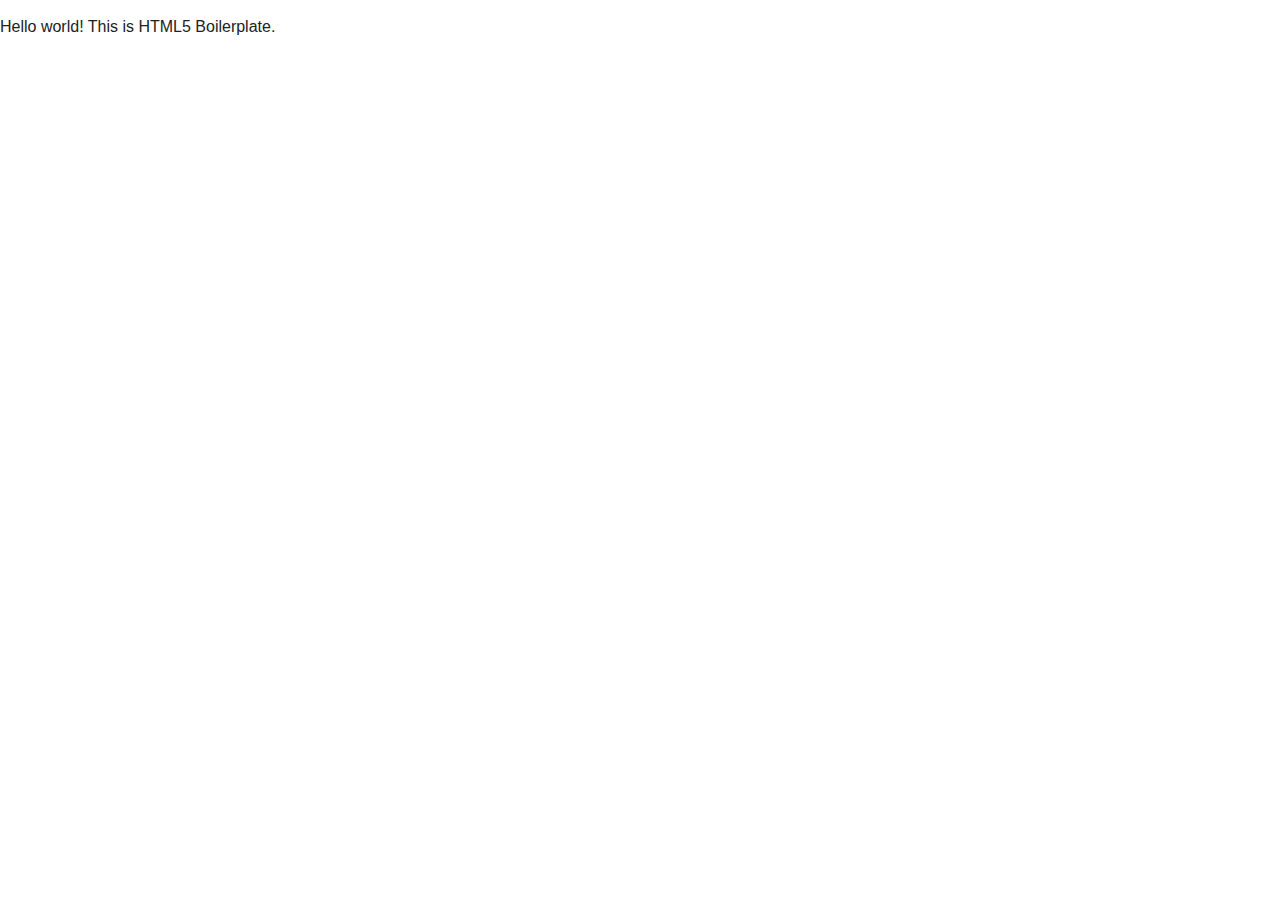
==== index.html @ 56d6ee96 "Adding Files" ====
<!DOCTYPE html>
<html class="no-js">
    <head>
        <meta charset="utf-8">
        <meta http-equiv="X-UA-Compatible" content="IE=edge">
        <title></title>
        <meta name="description" content="">
        <meta name="viewport" content="width=device-width, initial-scale=1">

        <!-- Place favicon.ico and apple-touch-icon(s) in the root directory -->

        <link rel="stylesheet" href="css/normalize.css">
        <link rel="stylesheet" href="css/main.css">
        <script src="js/vendor/modernizr-2.7.1.min.js"></script>
    </head>
    <body>
        <!--[if lt IE 8]>
            <p class="browsehappy">You are using an <strong>outdated</strong> browser. Please <a href="http://browsehappy.com/">upgrade your browser</a> to improve your experience.</p>
        <![endif]-->

        <!-- Add your site or application content here -->
        <p>Hello world! This is HTML5 Boilerplate.</p>

        <script src="//ajax.googleapis.com/ajax/libs/jquery/1.11.0/jquery.min.js"></script>
        <script>window.jQuery || document.write('<script src="js/vendor/jquery-1.11.0.min.js"><\/script>')</script>
        <script src="js/plugins.js"></script>
        <script src="js/main.js"></script>

        <!-- Google Analytics: change UA-XXXXX-X to be your site's ID. -->
        <script>
            (function(b,o,i,l,e,r){b.GoogleAnalyticsObject=l;b[l]||(b[l]=
            function(){(b[l].q=b[l].q||[]).push(arguments)});b[l].l=+new Date;
            e=o.createElement(i);r=o.getElementsByTagName(i)[0];
            e.src='//www.google-analytics.com/analytics.js';
            r.parentNode.insertBefore(e,r)}(window,document,'script','ga'));
            ga('create','UA-XXXXX-X');ga('send','pageview');
        </script>
    </body>
</html>
---- css/main.css ----
/*! HTML5 Boilerplate v4.3.0 | MIT License | http://h5bp.com/ */

/*
 * What follows is the result of much research on cross-browser styling.
 * Credit left inline and big thanks to Nicolas Gallagher, Jonathan Neal,
 * Kroc Camen, and the H5BP dev community and team.
 */

/* ==========================================================================
   Base styles: opinionated defaults
   ========================================================================== */

html {
    color: #222;
    font-size: 1em;
    line-height: 1.4;
}

/*
 * Remove text-shadow in selection highlight: h5bp.com/i
 * These selection rule sets have to be separate.
 * Customize the background color to match your design.
 */

::-moz-selection {
    background: #b3d4fc;
    text-shadow: none;
}

::selection {
    background: #b3d4fc;
    text-shadow: none;
}

/*
 * A better looking default horizontal rule
 */

hr {
    display: block;
    height: 1px;
    border: 0;
    border-top: 1px solid #ccc;
    margin: 1em 0;
    padding: 0;
}

/*
 * Remove the gap between images, videos, audio and canvas and the bottom of
 * their containers: h5bp.com/i/440
 */

audio,
canvas,
img,
svg,
video {
    vertical-align: middle;
}

/*
 * Remove default fieldset styles.
 */

fieldset {
    border: 0;
    margin: 0;
    padding: 0;
}

/*
 * Allow only vertical resizing of textareas.
 */

textarea {
    resize: vertical;
}

/* ==========================================================================
   Browse Happy prompt
   ========================================================================== */

.browsehappy {
    margin: 0.2em 0;
    background: #ccc;
    color: #000;
    padding: 0.2em 0;
}

/* ==========================================================================
   Author's custom styles
   ========================================================================== */

















/* ==========================================================================
   Helper classes
   ========================================================================== */

/*
 * Hide from both screenreaders and browsers: h5bp.com/u
 */

.hidden {
    display: none !important;
    visibility: hidden;
}

/*
 * Hide only visually, but have it available for screenreaders: h5bp.com/v
 */

.visuallyhidden {
    border: 0;
    clip: rect(0 0 0 0);
    height: 1px;
    margin: -1px;
    overflow: hidden;
    padding: 0;
    position: absolute;
    width: 1px;
}

/*
 * Extends the .visuallyhidden class to allow the element to be focusable
 * when navigated to via the keyboard: h5bp.com/p
 */

.visuallyhidden.focusable:active,
.visuallyhidden.focusable:focus {
    clip: auto;
    height: auto;
    margin: 0;
    overflow: visible;
    position: static;
    width: auto;
}

/*
 * Hide visually and from screenreaders, but maintain layout
 */

.invisible {
    visibility: hidden;
}

/*
 * Clearfix: contain floats
 *
 * For modern browsers
 * 1. The space content is one way to avoid an Opera bug when the
 *    `contenteditable` attribute is included anywhere else in the document.
 *    Otherwise it causes space to appear at the top and bottom of elements
 *    that receive the `clearfix` class.
 * 2. The use of `table` rather than `block` is only necessary if using
 *    `:before` to contain the top-margins of child elements.
 */

.clearfix:before,
.clearfix:after {
    content: " "; /* 1 */
    display: table; /* 2 */
}

.clearfix:after {
    clear: both;
}

/* ==========================================================================
   EXAMPLE Media Queries for Responsive Design.
   These examples override the primary ('mobile first') styles.
   Modify as content requires.
   ========================================================================== */

@media only screen and (min-width: 35em) {
    /* Style adjustments for viewports that meet the condition */
}

@media print,
       (-o-min-device-pixel-ratio: 5/4),
       (-webkit-min-device-pixel-ratio: 1.25),
       (min-resolution: 120dpi) {
    /* Style adjustments for high resolution devices */
}

/* ==========================================================================
   Print styles.
   Inlined to avoid required HTTP connection: h5bp.com/r
   ========================================================================== */

@media print {
    * {
        background: transparent !important;
        color: #000 !important; /* Black prints faster: h5bp.com/s */
        box-shadow: none !important;
        text-shadow: none !important;
    }

    a,
    a:visited {
        text-decoration: underline;
    }

    a[href]:after {
        content: " (" attr(href) ")";
    }

    abbr[title]:after {
        content: " (" attr(title) ")";
    }

    /*
     * Don't show links for images, or javascript/internal links
     */

    a[href^="javascript:"]:after,
    a[href^="#"]:after {
        content: "";
    }

    pre,
    blockquote {
        border: 1px solid #999;
        page-break-inside: avoid;
    }

    thead {
        display: table-header-group; /* h5bp.com/t */
    }

    tr,
    img {
        page-break-inside: avoid;
    }

    img {
        max-width: 100% !important;
    }

    p,
    h2,
    h3 {
        orphans: 3;
        widows: 3;
    }

    h2,
    h3 {
        page-break-after: avoid;
    }
}
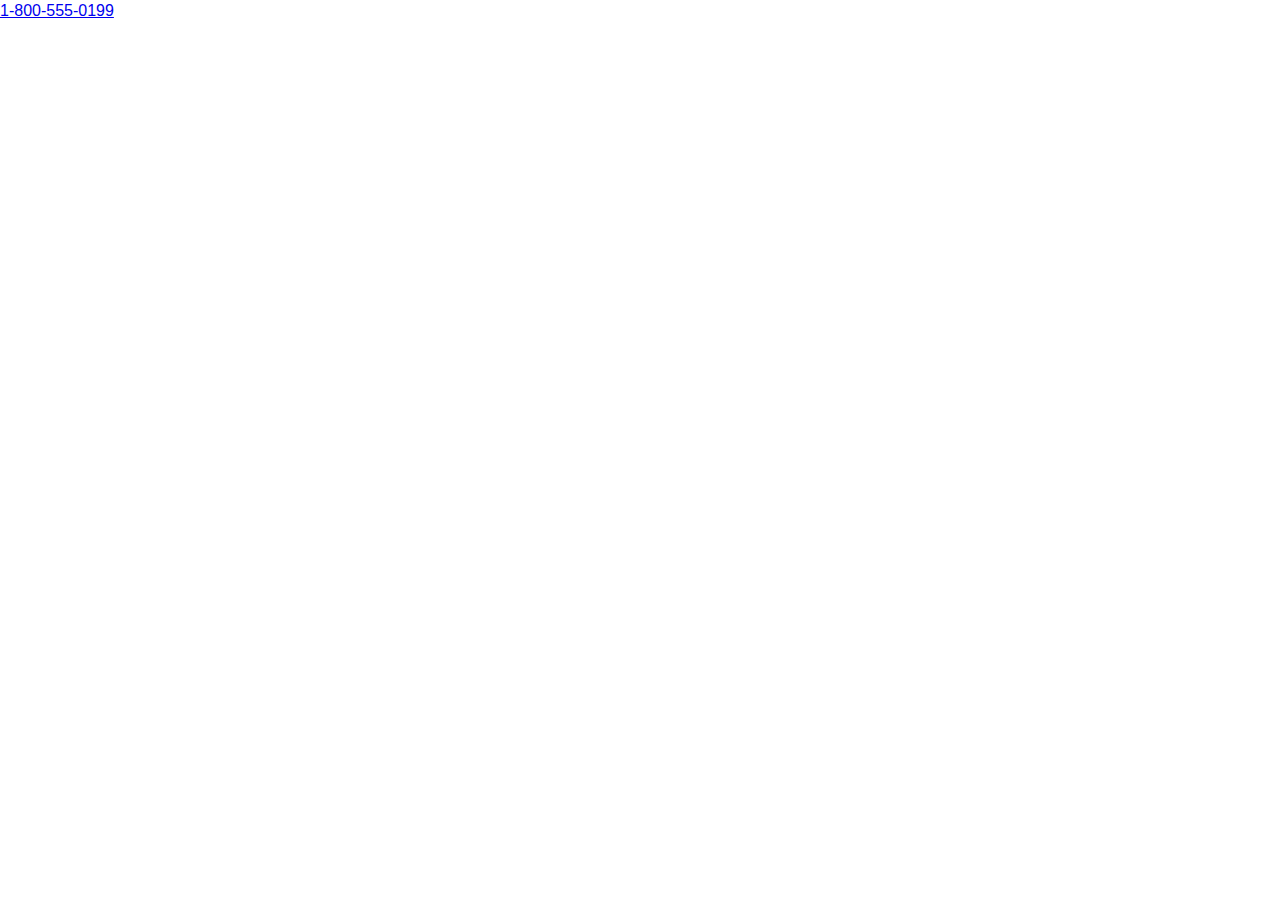
==== commit 74cbbb01: "Added footer tel number" ====
--- a/index.html
+++ b/index.html
@@ -6,7 +6,7 @@
         <title></title>
         <meta name="description" content="">
         <meta name="viewport" content="width=device-width, initial-scale=1">
-
+	
         <!-- Place favicon.ico and apple-touch-icon(s) in the root directory -->
 
         <link rel="stylesheet" href="css/normalize.css">
@@ -19,7 +19,8 @@
         <![endif]-->
 
         <!-- Add your site or application content here -->
-        <p>Hello world! This is HTML5 Boilerplate.</p>
+	
+
 
         <script src="//ajax.googleapis.com/ajax/libs/jquery/1.11.0/jquery.min.js"></script>
         <script>window.jQuery || document.write('<script src="js/vendor/jquery-1.11.0.min.js"><\/script>')</script>
@@ -36,4 +37,7 @@
             ga('create','UA-XXXXX-X');ga('send','pageview');
         </script>
     </body>
+    <footer>
+	<a href="tel:+18005550199">1-800-555-0199</a>
+    </footer>
 </html>
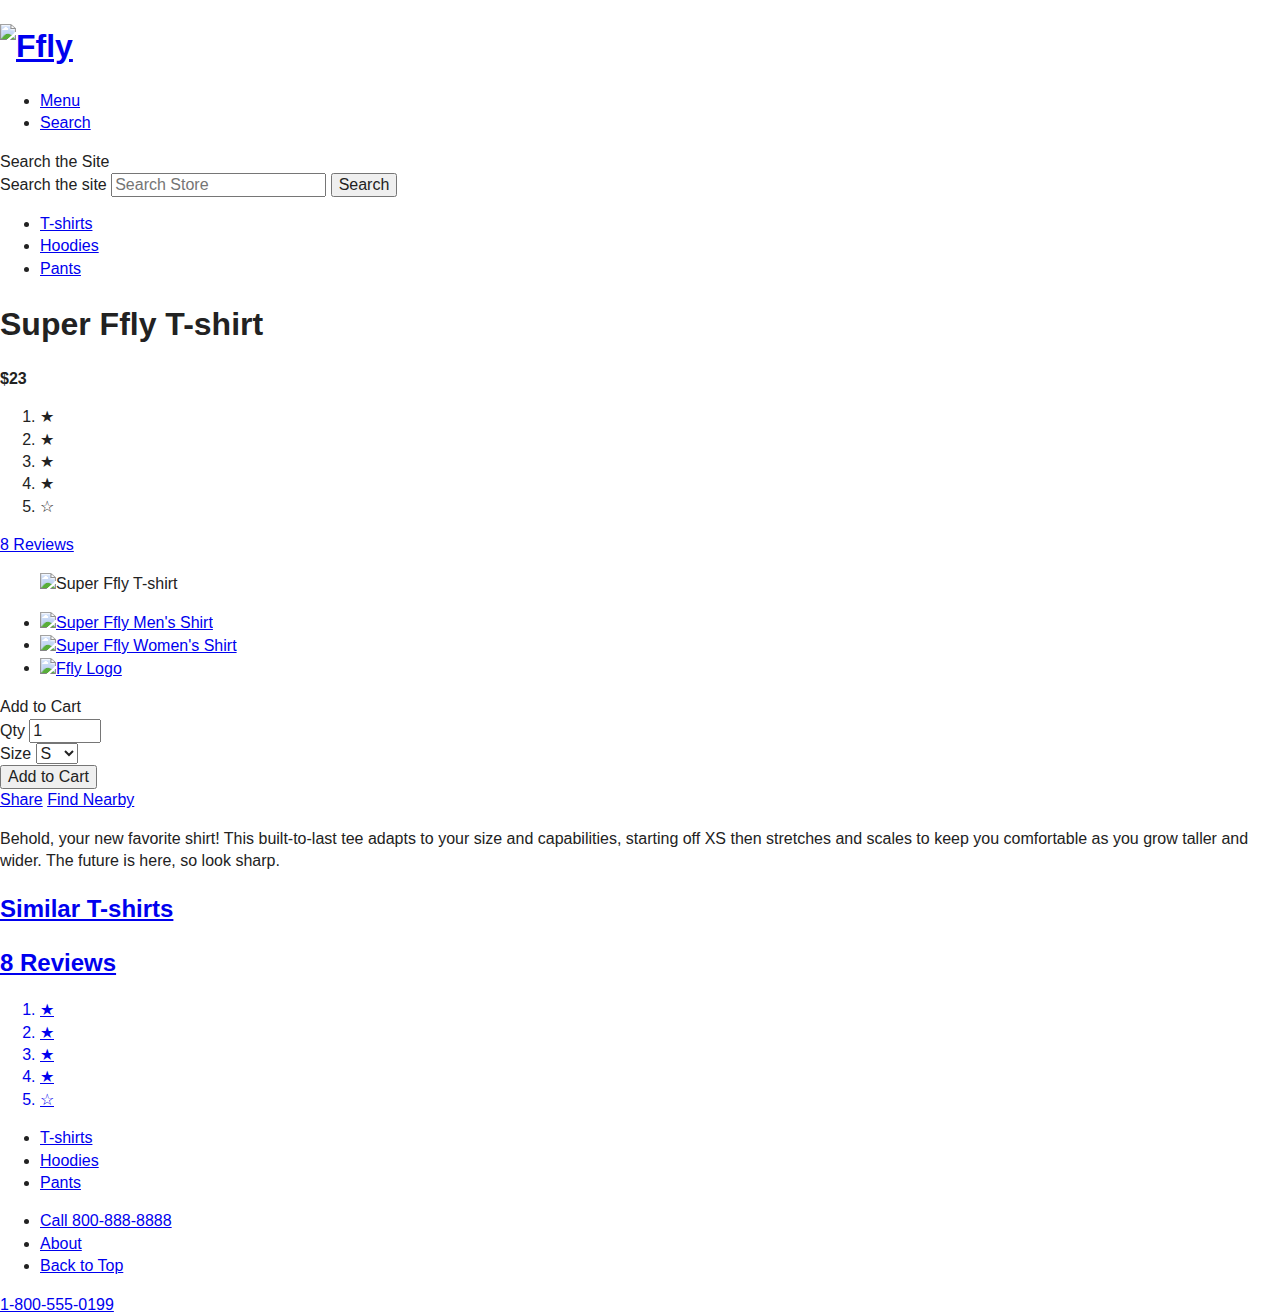
==== commit dbba4d32: "Added the html of the site" ====
--- a/index.html
+++ b/index.html
@@ -15,12 +15,145 @@
     </head>
     <body>
         <!--[if lt IE 8]>
-            <p class="browsehappy">You are using an <strong>outdated</strong> browser. Please <a href="http://browsehappy.com/">upgrade your browser</a> to improve your experience.</p>
+            <p clxass="browsehappy">You are using an <strong>outdated</strong> browser. Please <a href="http://browsehappy.com/">upgrade your browser</a> to improve your experience.</p>
         <![endif]-->
 
-        <!-- Add your site or application content here -->
+	<header role="banner">
+    	<div>
+            <h1 class="logo"><a href="#"><img src="images/logo_new.png" alt="Ffly" /></a></h1>
+            <ul  id="nav-anchors" class="nav-anchors">
+            	<li><a href="#nav" id="menu-anchor">Menu</a></li>
+            	<li><a href="#search" id="search-anchor">Search</a></li>
+            </ul>
+            <form id="search" action="#" method="post" class="search reveal">
+                <fieldset>
+                    <legend>Search the Site</legend>
+                    <label for="search-site">Search the site</label>
+                    <input type="search" id="search-site" placeholder="Search Store" />
+                    <input type="submit" value="Search" />
+                </fieldset>
+            </form>
+            <nav id="nav" class="nav reveal">
+                <ul role="navigation">
+                    <li><a href="#">T-shirts</a></li>
+                    <li><a href="#">Hoodies</a></li>
+                    <li><a href="#">Pants</a></li>
+                </ul>
+            </nav>
+        </div>
+	</header><!--end .header-->
+	<div class="content product-info" role="main">
+		<section class="product-main">
+        	<header>
+				<h1 class="product-name">Super Ffly T-shirt</h1>
+                <div class="product-overview">
+                	<strong class="price">$23</strong>
+                	<ol class="star">
+                    	<li class="on">&#9733;</li>
+                        <li class="on">&#9733;</li>
+                        <li class="on">&#9733;</li>
+                        <li class="on">&#9733;</li>
+                        <li>&#9734;</li>
+                    </ol>
+                    <a href="#reviews" class="review-count">8 Reviews</a>
+                </div>
+                
+			</header>
+			<div id="product-img" class="product-img">
+                <figure class="img-container" id="img-container">
+					<img src="images/product_img_1.jpg" alt="Super Ffly T-shirt" />
+				</figure>
+				<nav>
+					<ul>
+						<li><a href="images/product_img_1.jpg"><img src="images/product_img_1_thumb.jpg" alt="Super Ffly Men's Shirt" /></a></li>
+						<li><a href="images/product_img_2.jpg"><img src="images/product_img_2_thumb.jpg" alt="Super Ffly Women's Shirt" /></a></li>
+						<li><a href="images/product_img_3.png"><img src="images/product_img_3_thumb.jpg" alt="Ffly Logo" /></a></li>
+					</ul>
+				</nav>
+			</div><!--end .product-img-->
+            <form method="post" action="#" id="product-form" class="product-form">
+                <fieldset>
+                    <legend>Add to Cart</legend>
+                    <div class="field qty-field">
+                        <label for="qty">Qty</label>
+                        <input name="qty" id="qty" class="qty" type="number" pattern="[0-9]*" value="1" min="1" max="999" />
+                    </div>
+                    <div class="field size-field">
+                        <label for="size">Size</label>
+                        <select id="size" name="size">
+                            <option value="S">S</option>
+                            <option value="S">M</option>
+                            <option value="S">L</option>
+                            <option value="S">XL</option>
+                        </select>
+                    </div>
+                    <div class="submit-form">
+                        <input type="submit" class="btn" value="Add to Cart" />
+                    </div>
+                </fieldset>
+            </form><!--end #product-form-->
+            <div class="product-utils">
+            	<a href="#" class="share-btn">Share</a>
+            	<a href="#" class="find-nearby">Find Nearby</a>
+            </div>
+            <div class="product-description"> 
+                <div id="p-desc">
+                	<p>Behold, your new favorite shirt! This built-to-last tee adapts to your size and capabilities, starting off XS then stretches and scales to keep you comfortable as you grow taller and wider. The future is here, so look sharp.</p>
+                </div>
+            </div><!--end .product-description-->
+		</section><!--end .product-main-->
+        <section class="aux related-products" id="related-products">
+			<header id="tab-related">
+            	<a href="related.html">
+                	<h2>Similar T-shirts</h2>
+                </a>
+            </header>
+		</section><!--end .related-products-->
+        <section class="aux reviews" id="reviews">
+        	<header id="tab-reviews">
+            	<a href="reviews.html">
+                    <h2>8 Reviews</h2>
+                    <ol class="star">
+                        <li class="on">&#9733;</li>
+                        <li class="on">&#9733;</li>
+                        <li class="on">&#9733;</li>
+                        <li class="on">&#9733;</li>
+                        <li>&#9734;</li>
+                    </ol>
+                </a>
+            </header>
+        </section><!--end .reviews-->
+	</div><!--end .content-->
+	<footer class="footer">
+		<div>
+            <nav class="nav" role="navigation">
+                <ul class="footer-nav">
+                    <li><a href="#">T-shirts</a></li>
+                    <li><a href="#">Hoodies</a></li>
+                    <li><a href="#">Pants</a></li>
+                </ul>
+            </nav>
+            <ul class="service-links">
+                <li class="tel" ><a href="tel:+1-800-275-2273" title="Call our customer Service">Call 800-888-8888</a></li>
+                <li><a href="#">About</a></span></li>
+                <li><a href="#page" class="top">Back to Top</a></li>
+            </ul>
+        </div>
+	</footer><!--end .footer-->
+	<script type="text/javascript" src="https://ajax.googleapis.com/ajax/libs/jquery/1.7.1/jquery.js"></script>
+	<script type="text/javascript" src="js/init.js "></script>
+	<script type="text/javascript" src="js/comments.js "></script>
+    <script type="text/javascript">
+	  var _gaq = _gaq || [];
+	  _gaq.push(['_setAccount', 'UA-2687475-3']);
+	  _gaq.push(['_trackPageview']);
 	
-
+	  (function() {
+		var ga = document.createElement('script'); ga.type = 'text/javascript'; ga.async = true;
+		ga.src = ('https:' == document.location.protocol ? 'https://ssl' : 'http://www') + '.google-analytics.com/ga.js';
+		var s = document.getElementsByTagName('script')[0]; s.parentNode.insertBefore(ga, s);
+	  })();
+	</script>
 
         <script src="//ajax.googleapis.com/ajax/libs/jquery/1.11.0/jquery.min.js"></script>
         <script>window.jQuery || document.write('<script src="js/vendor/jquery-1.11.0.min.js"><\/script>')</script>
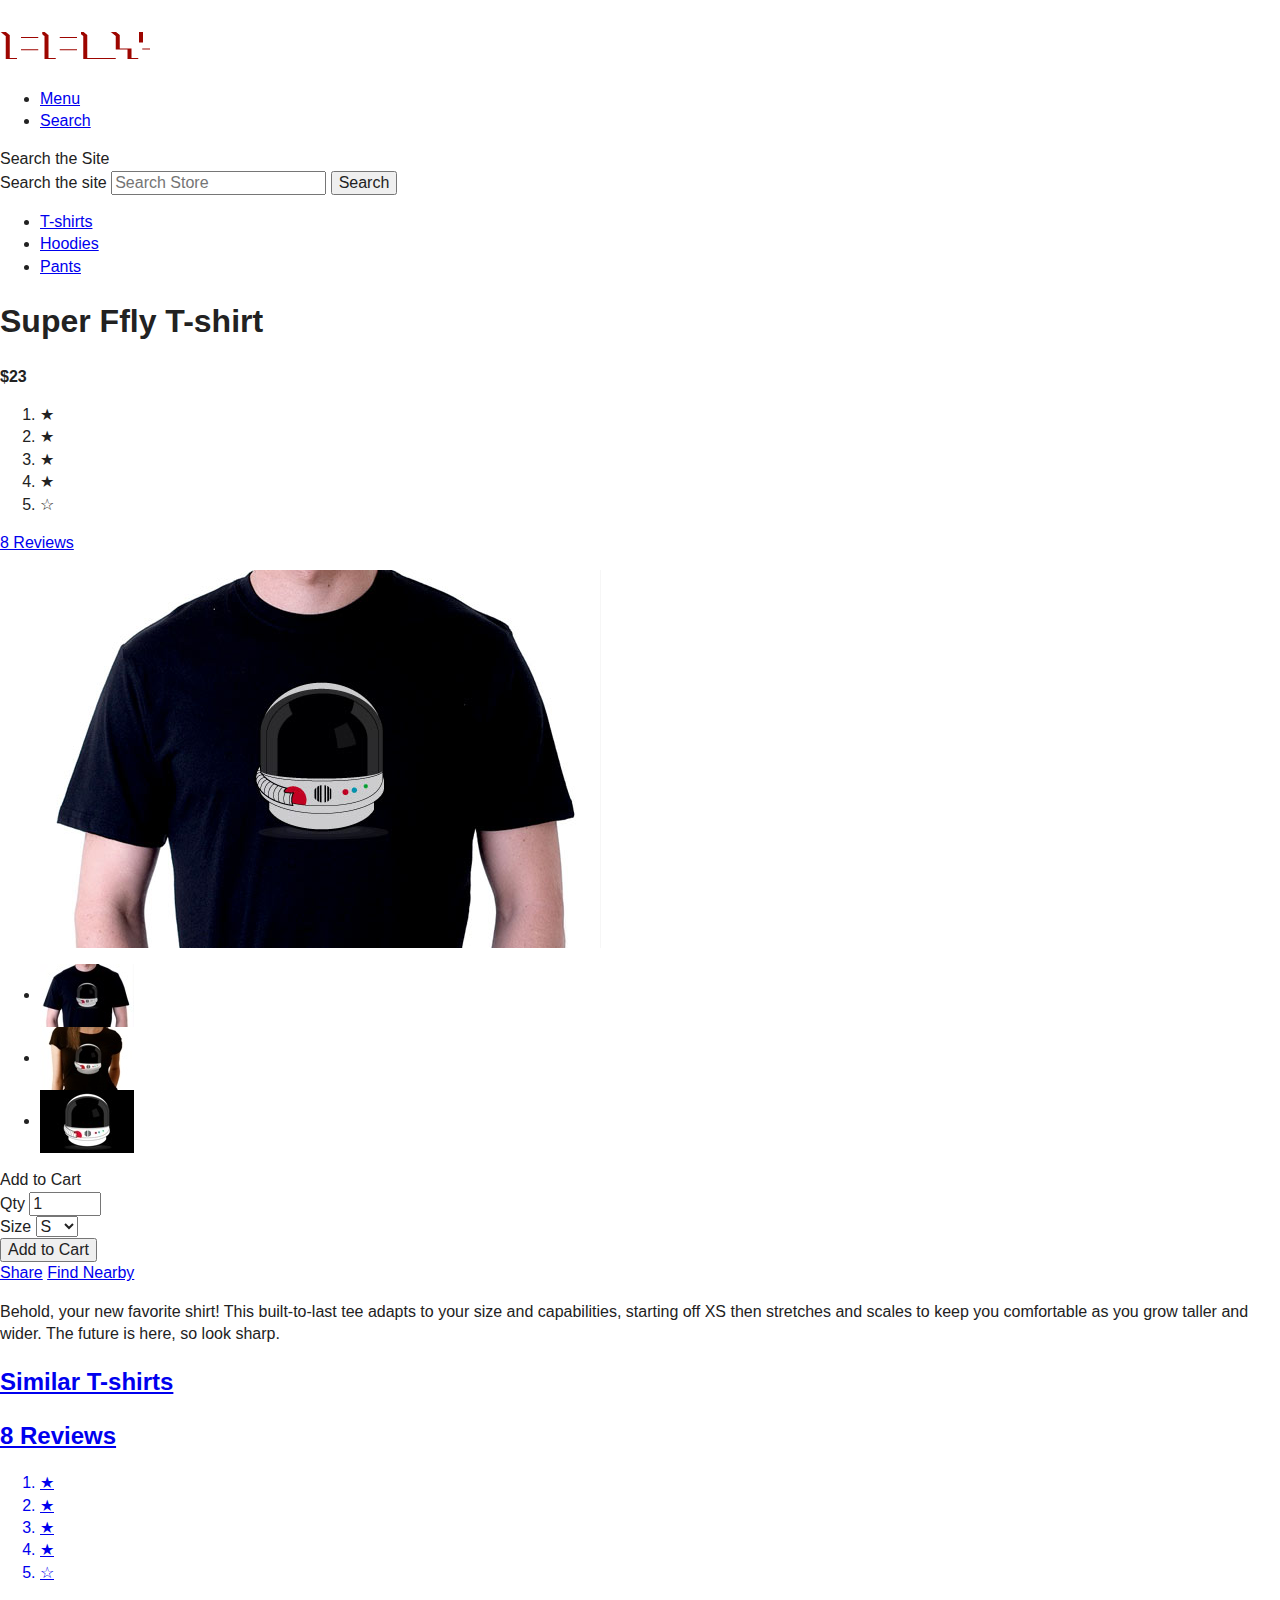
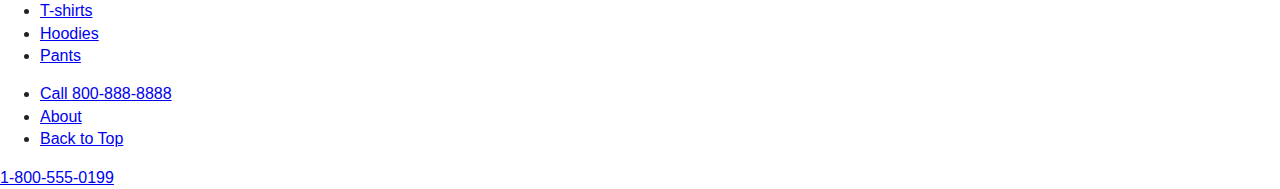
==== commit b6721271: "Added site images to 'img' folder and updated image links in index.html" ====
--- a/index.html
+++ b/index.html
@@ -20,7 +20,7 @@
 
 	<header role="banner">
     	<div>
-            <h1 class="logo"><a href="#"><img src="images/logo_new.png" alt="Ffly" /></a></h1>
+            <h1 class="logo"><a href="#"><img src="img/logo_new.png" alt="Ffly" /></a></h1>
             <ul  id="nav-anchors" class="nav-anchors">
             	<li><a href="#nav" id="menu-anchor">Menu</a></li>
             	<li><a href="#search" id="search-anchor">Search</a></li>
@@ -61,13 +61,13 @@
 			</header>
 			<div id="product-img" class="product-img">
                 <figure class="img-container" id="img-container">
-					<img src="images/product_img_1.jpg" alt="Super Ffly T-shirt" />
+					<img src="img/product_img_1.jpg" alt="Super Ffly T-shirt" />
 				</figure>
 				<nav>
 					<ul>
-						<li><a href="images/product_img_1.jpg"><img src="images/product_img_1_thumb.jpg" alt="Super Ffly Men's Shirt" /></a></li>
-						<li><a href="images/product_img_2.jpg"><img src="images/product_img_2_thumb.jpg" alt="Super Ffly Women's Shirt" /></a></li>
-						<li><a href="images/product_img_3.png"><img src="images/product_img_3_thumb.jpg" alt="Ffly Logo" /></a></li>
+						<li><a href="img/product_img_1.jpg"><img src="img/product_img_1_thumb.jpg" alt="Super Ffly Men's Shirt" /></a></li>
+						<li><a href="img/product_img_2.jpg"><img src="img/product_img_2_thumb.jpg" alt="Super Ffly Women's Shirt" /></a></li>
+						<li><a href="img/product_img_3.png"><img src="img/product_img_3_thumb.jpg" alt="Ffly Logo" /></a></li>
 					</ul>
 				</nav>
 			</div><!--end .product-img-->
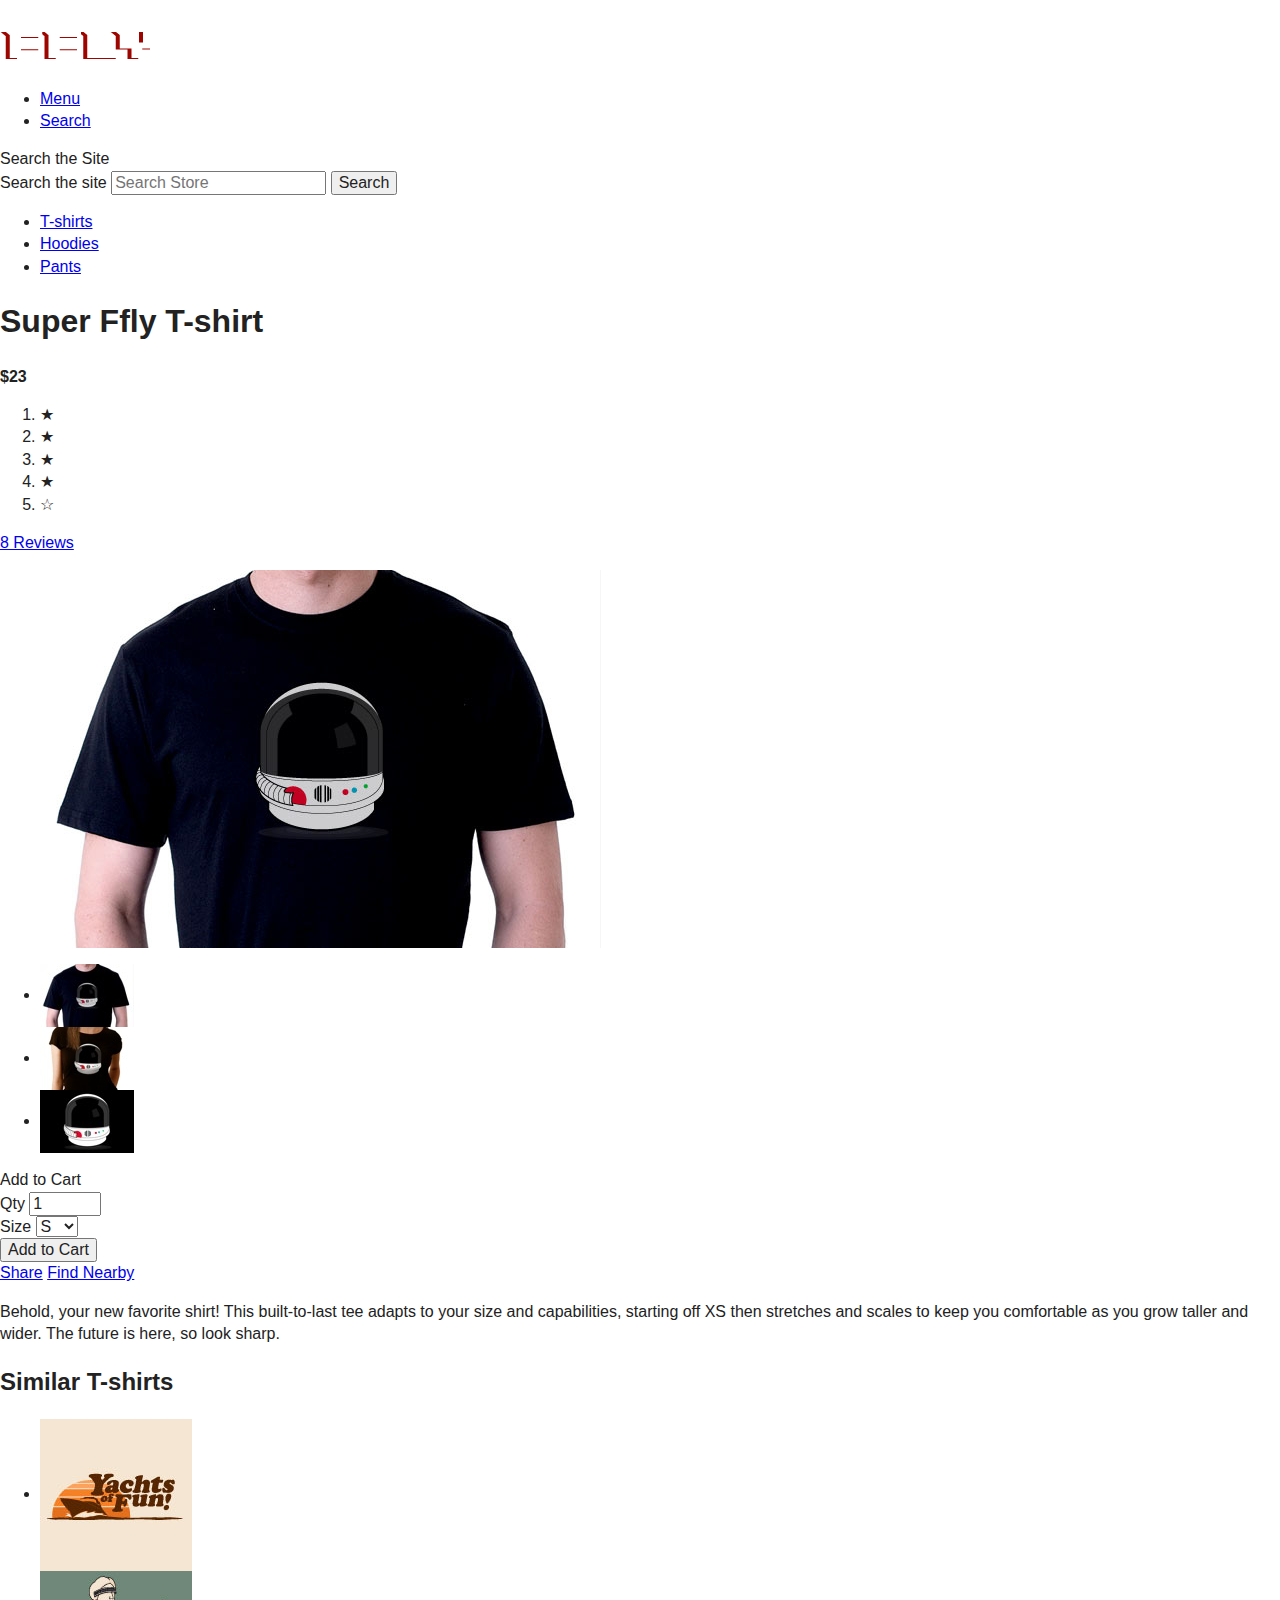
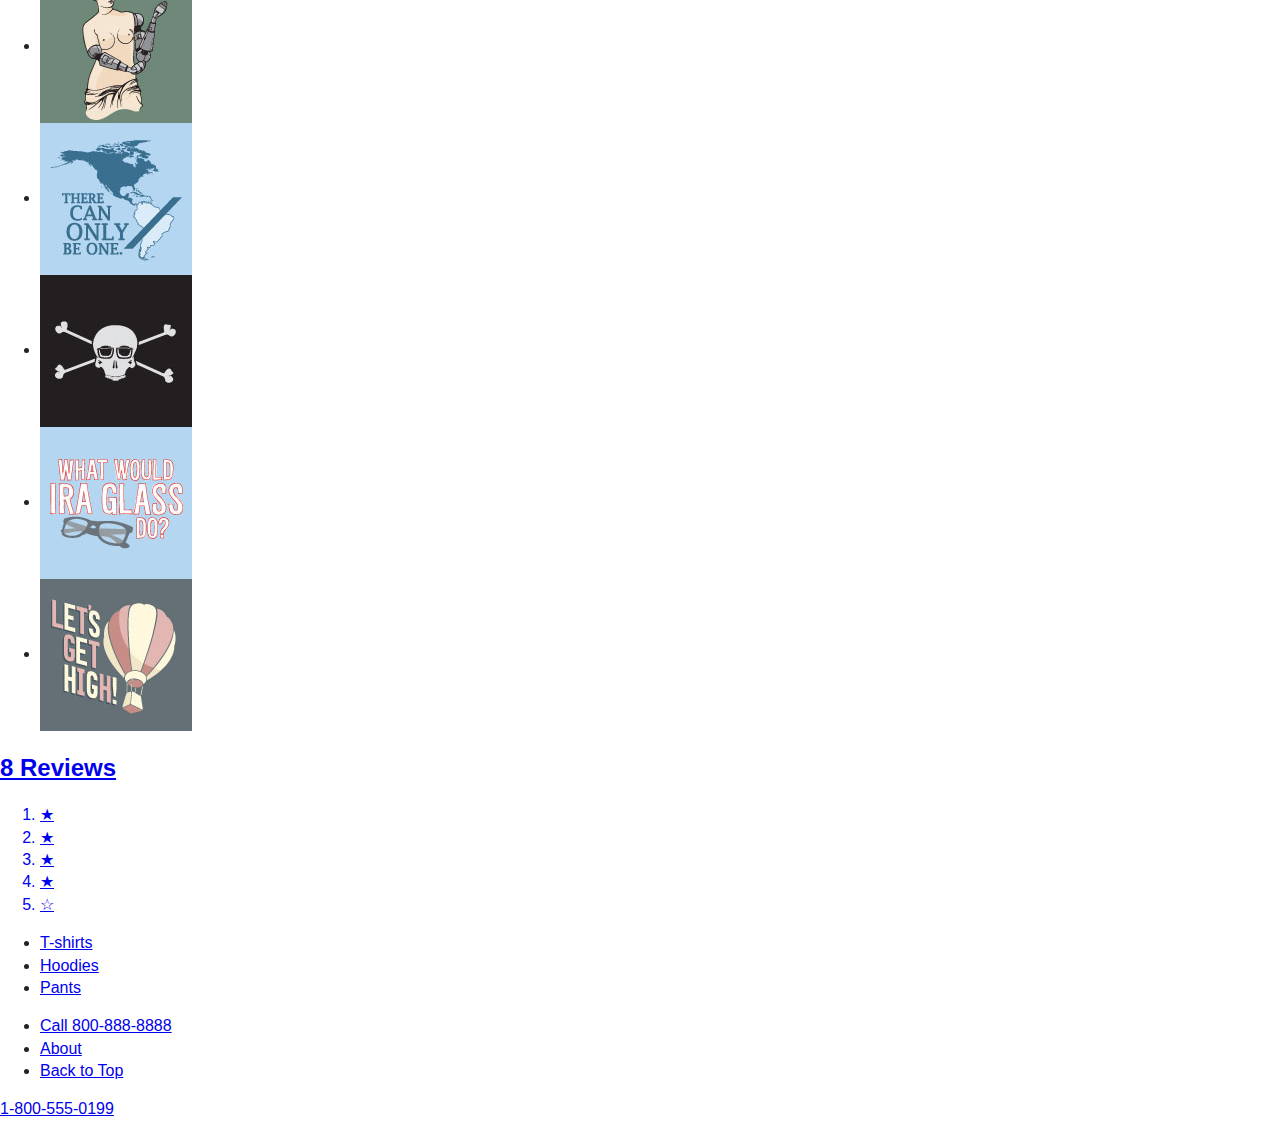
==== commit 93cfd3b2: "Added similar t-shirts to index.html" ====
--- a/index.html
+++ b/index.html
@@ -101,13 +101,23 @@
                 	<p>Behold, your new favorite shirt! This built-to-last tee adapts to your size and capabilities, starting off XS then stretches and scales to keep you comfortable as you grow taller and wider. The future is here, so look sharp.</p>
                 </div>
             </div><!--end .product-description-->
-		</section><!--end .product-main-->
-        <section class="aux related-products" id="related-products">
+		</section><!--end .product-main-->        
+		<section class="related-products content-snippet" id="related-products">
 			<header id="tab-related">
-            	<a href="related.html">
-                	<h2>Similar T-shirts</h2>
-                </a>
+            	<h2>Similar T-shirts</h2>
             </header>
+			<div id="content">
+                <div class="related-list" id="related-list">
+                    <ul>
+                        <li><a href="#"><img src="img/related_1.jpg" alt="Product Name" /></a></li>
+                        <li><a href="#"><img src="img/related_2.jpg" alt="Product Name" /></a></li>
+                        <li><a href="#"><img src="img/related_3.jpg" alt="Product Name" /></a></li>
+                        <li><a href="#"><img src="img/related_4.jpg" alt="Product Name" /></a></li>
+                        <li><a href="#"><img src="img/related_5.jpg" alt="Product Name" /></a></li>
+                        <li><a href="#"><img src="img/related_6.jpg" alt="Product Name" /></a></li>
+                    </ul>
+                </div>
+             </div>
 		</section><!--end .related-products-->
         <section class="aux reviews" id="reviews">
         	<header id="tab-reviews">
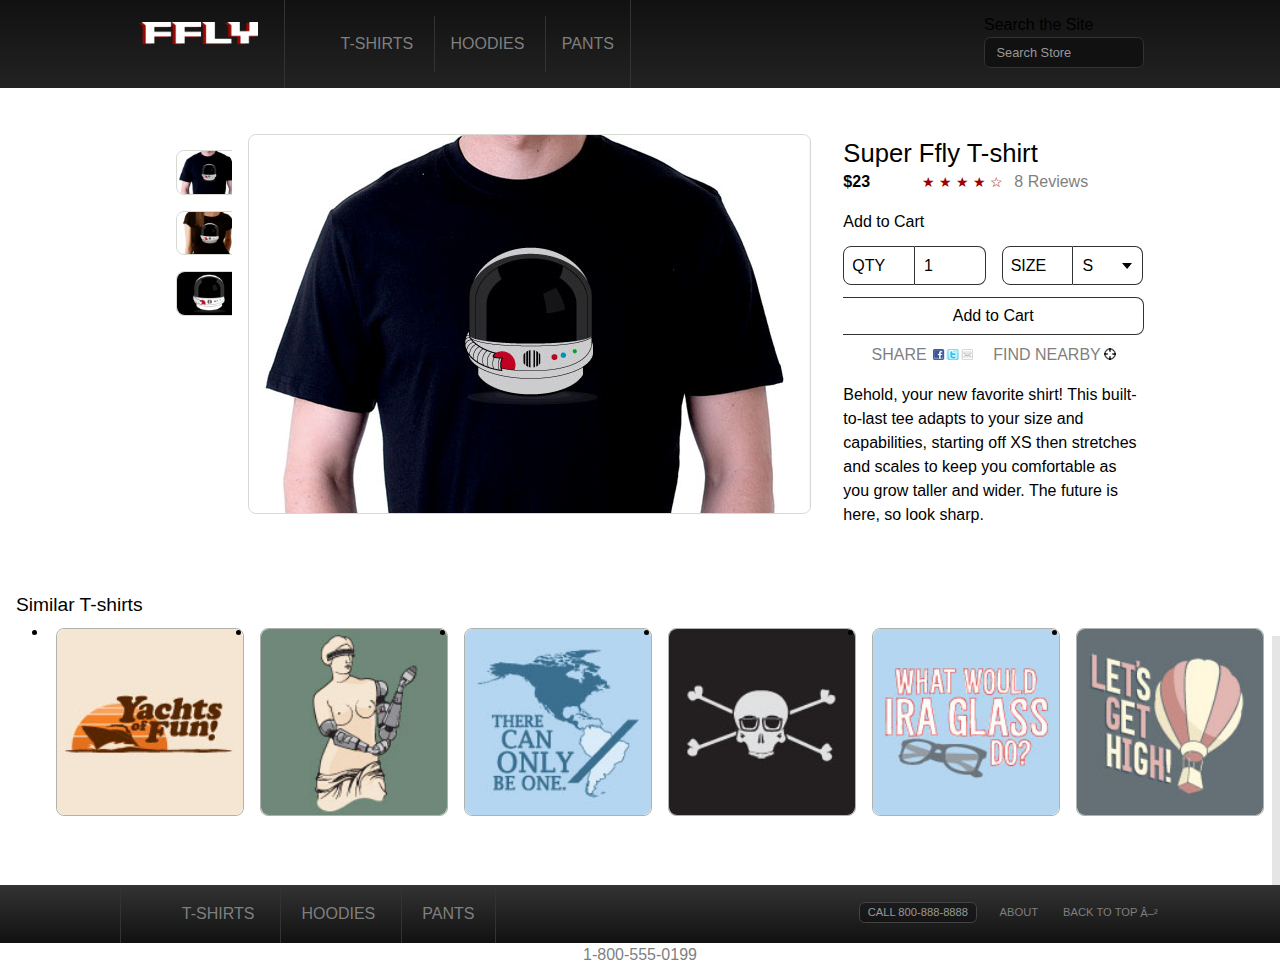
==== commit 527cd579: "Added CSS for reviewing content" ====
--- a/index.html
+++ b/index.html
@@ -13,8 +13,8 @@
         <link rel="stylesheet" href="css/main.css">
         <script src="js/vendor/modernizr-2.7.1.min.js"></script>
     </head>
-    <body>
-        <!--[if lt IE 8]>
+    <body id="page">
+    <!--[if lt IE 8]>
             <p clxass="browsehappy">You are using an <strong>outdated</strong> browser. Please <a href="http://browsehappy.com/">upgrade your browser</a> to improve your experience.</p>
         <![endif]-->
 
--- a/css/main.css
+++ b/css/main.css
@@ -91,22 +91,1056 @@
    Author's custom styles
    ========================================================================== */
 
-
-
-
-
-
-
-
-
-
-
-
-
-
-
-
-
+body { 
+	font: 100%/1.5 'Gill Sans', 'Droid Sans', 'Calibri', 'Lucida Grande', 'Trebuchet MS', 'Helvetica Neue', 'Arial', sans-serif; 
+	color: #000;
+	background: url(img/bg2.png) #fff; 
+	text-align: center;
+}
+a {
+	text-decoration: none;
+	color: #7f7f7f;
+}
+a:hover, a:focus {
+	color: #000;
+}
+img {
+	max-width: 100%;
+	height: auto;
+	border: 0;
+	outline: 0;
+}
+h1 {
+	font: normal 1.6em/1.3 'Gill Sans', 'Droid Sans', 'Calibri', 'Lucida Grande', 'Trebuchet MS', 'Helvetica Neue', 'Arial', sans-serif;
+	text-rendering: optimizeLegibility;
+	margin-bottom: 0;
+	text-shadow: 0 2px 0 #fff;
+}
+h2 {
+	font-size: 1.2em;
+	font-weight: normal;
+	margin: 0;
+	text-rendering: optimizeLegibility;
+	text-shadow: 0 1px 0 #fff;
+}
+h3 {
+	margin: 0;
+	font-weight: normal;
+	text-rendering: optimizeLegibility;
+	text-shadow: 0 1px 0 #fff;
+}
+p {
+	margin: 0 0 1em;
+}
+label {
+	cursor: pointer;
+	display: inline-block;
+	background: #fff;
+	background: rgba(255,255,255,0.5);
+	-moz-box-sizing: border-box;
+	-webkit-box-sizing: border-box;
+	-ms-box-sizing: border-box;
+	-o-box-sizing: border-box;
+	box-sizing: border-box;
+	border: 1px solid #333;
+	-webkit-border-top-left-radius: 0.5em;
+	-webkit-border-bottom-left-radius: 0.5em;
+	-moz-border-radius-topleft: 0.5em;
+	-moz-border-radius-bottomleft: 0.5em;
+	border-top-left-radius: 0.5em;
+	border-bottom-left-radius: 0.5em;
+	padding: 0.4em 0.5em;
+	float: left;
+	width: 50%;
+	height: 2.4em;
+	text-transform: uppercase;
+}
+input,textarea {
+	display: inline-block;
+	font-size: 1em;
+	background: #fff;
+	background: rgba(255,255,255,0.5);
+	-webkit-appearance: none;
+	-moz-box-sizing: border-box;
+	-webkit-box-sizing: border-box;
+	-ms-box-sizing: border-box;
+	-o-box-sizing: border-box;
+	box-sizing: border-box;
+	border: 1px solid #333;
+	border-left: 0;
+	-webkit-border-radius: 0;
+	-webkit-border-top-right-radius: 0.5em;
+	-webkit-border-bottom-right-radius: 0.5em;
+	-moz-border-radius-topright: 0.5em;
+	-moz-border-radius-bottomright: 0.5em;
+	border-top-right-radius: 0.5em;
+	border-bottom-right-radius: 0.5em;
+	padding: 0.25em 0.6em;
+	width: 50%;
+	float: left;
+	height: 2.4em;
+}
+input[type=submit] {
+	cursor: pointer;
+}
+select {
+	font-size: 1em;
+	background: #fff;
+	background: url([data-uri]) no-repeat 95% 50% rgba(255,255,255,0.5);
+	-webkit-appearance: none;
+	-moz-box-sizing: border-box;
+	-webkit-box-sizing: border-box;
+	-ms-box-sizing: border-box;
+	-o-box-sizing: border-box;
+	box-sizing: border-box;
+	border: 1px solid #333;
+	border-left: 0;
+	padding: 0.25em 0.6em;
+	height: 2.4em;
+	width: 49.5%;
+	-webkit-border-radius: 0;
+	-webkit-border-top-right-radius: 0.5em;
+	-webkit-border-bottom-right-radius: 0.5em;
+	-moz-border-radius-topright: 0.5em;
+	-moz-border-radius-bottomright: 0.5em;
+	border-top-right-radius: 0.5em;
+	border-bottom-right-radius: 0.5em;
+}
+select:focus, input:focus {
+	background-color: #fff;
+	outline: none;
+}
+::-webkit-input-placeholder {
+   color: #999;
+}
+:-moz-placeholder {
+   color: #999;
+}
+
+header[role="banner"] {
+	position: relative;
+	background: #111; 
+	background: -moz-linear-gradient(top, #111 0%, #222 100%); 
+	background: -webkit-gradient(linear, left top, left bottom, color-stop(0%,#111), color-stop(100%,#222)); 
+	background: -webkit-linear-gradient(top, #111 0%,#222 100%); 
+	background: -o-linear-gradient(top, #111 0%,#222 100%);
+	background: -ms-linear-gradient(top, #111 0%,#222 100%); 
+	background: linear-gradient(top, #111 0%,#222 100%);
+}
+header[role="banner"] > div {
+	max-width: 65em;
+	margin: 0 auto;
+	overflow: hidden;
+	text-align: left;
+	position: relative;
+	-webkit-animation: fadein 0.4s ease-out 1;
+	-moz-animation: fadein 0.4s ease-out 1;
+	-ms-animation: fadein 0.4s ease-out 1;
+}
+header[role="banner"] a:hover, header[role="banner"] a:focus {
+	color: #fff;
+	background-image: -webkit-radial-gradient(ellipse closest-side, rgba(255,255,255,0.1), rgba(255,255,255,0));
+	background-image: -moz-radial-gradient(ellipse closest-side, rgba(255,255,255,0.1), rgba(255,255,255,0));
+	background-image: -ms-radial-gradient(ellipse closest-side, rgba(255,255,255,0.1), rgba(255,255,255,0));
+	background-image: -o-radial-gradient(ellipse closest-side, rgba(255,255,255,0.1), rgba(255,255,255,0));
+}
+.logo {
+	float: left;
+	margin: 0.35em 0 0.25em 0.7em;
+}
+.logo a, .logo img {
+	width: 100px;
+	height: 19px;
+}
+.nav-anchors {
+	float: right;
+}
+.nav-anchors li {
+	display: inline-block;
+}
+.nav-anchors a {
+	display: block;
+	padding: 0.75em 0.8em;
+	border-left: 1px solid #333;
+}
+.nav-anchors a.active {
+	color: #fff;
+}
+.search {
+	clear: both;
+	border-top: 1px solid #333;
+	padding: 0.625em 1em;
+	position: relative;
+}
+.search label {
+	display: none;	
+}
+.search input[type=search] {
+	background: url(images/icon_search.png) no-repeat 95% 50% #111;
+	color: #999;
+	border: 1px solid #333;
+	font-size: 0.8em;
+	-moz-border-radius: 0.5em;
+	-webkit-border-radius: 0.5em;
+	-o-border-radius: 0.5em;
+	-ms-border-radius: 0.5em;
+	border-radius: 0.5em;
+	-webkit-box-sizing: border-box;
+    -moz-box-sizing: border-box;
+    box-sizing: border-box; 
+    padding: 0.6em 1.3em 0.6em 0.9em;
+	width: 100%;
+}
+.search input[type=search]:hover, .search input[type=search]:focus {
+	border-color: #fff;
+	color: #fff;
+}
+.search input[type=submit] {
+	background: none;
+	padding: 0;
+	border: 0;
+	width: 2em;
+	height: 2em;
+	text-indent: -99999em;
+	position: absolute;
+	top: 0;
+	right: 1em;
+	z-index: 1;
+}
+.nav {
+	margin: 0 -1em;
+	text-align: center;
+	text-transform: uppercase;
+}
+header[role="banner"] .nav {
+	border-top: 1px solid #333;
+	clear: left;
+}
+.nav li {
+	display: inline-block;
+	position: relative;
+}
+.nav li a {
+	display: block;
+	padding: 1em;
+	border-left: 1px solid #333;
+	-webkit-transition: all 0.3s ease-out;
+	-moz-transition: all 0.3s ease-out;
+  	-ms-transition: all 0.3s ease-out; 
+  	-o-transition: all 0.3s ease-out; 
+  	transition:  all 0.3s ease-out;
+}
+.nav li:first-child a {
+	border-left: 0;
+}
+/*Hide Search and Nav only if Advanced JS is present*/
+.queryselectorall .search, .queryselectorall [role="banner"] .nav {
+	display: none;
+}
+.logo {
+	margin: 0;
+	font-size: 1.6em;
+	position: relative;
+	z-index: 1;
+}
+.logo a {
+	display: block;
+	width: 120px;
+	height: auto;
+	padding: 0.6em 1em 0.4em 0.7em;
+}
+.logo img {
+	width: 120px;
+	height: auto;	
+}
+.nav-anchors {
+	display: none;
+}
+.nav {
+	border-left: 1px solid #333;
+	border-right: 1px solid #333;
+}
+header[role="banner"] .nav {
+	float: left;
+	clear: none;
+	margin: 0;
+	border-top: 0;
+}
+.search {
+	border: 0;
+	padding: 0;
+	position: absolute;
+	top: 0.8em;
+	right: 1em;
+	width: 10em;
+}
+.queryselectorall .search, .queryselectorall [role="banner"] .nav {
+	display: block;
+}
+.product-main {
+	padding-bottom: 2em;
+}
+.product-img {
+	float: left;
+	width: 50%;
+	height: auto;
+	margin-top: -4.8em;
+}
+.product-main > header {
+	padding-top: 1em;
+}
+.product-main > header, .product-desc, .product-form, .product-utils, .product-description {
+	padding-left: 2em;
+	margin-left: 50%;
+}
+.content {
+	position: relative;
+	text-align: left;
+	overflow: hidden;
+	text-shadow: 0 1px 0 #fff;
+	-webkit-animation: fadein 0.4s ease-out 1;
+	-moz-animation: fadein 0.4s ease-out 1;
+	-ms-animation: fadein 0.4s ease-out 1;
+	animation: fadein 0.4s ease-out 1;
+}
+.content img {
+	-moz-border-radius: 0.5em;
+	-webkit-border-radius: 0.5em;
+	-o-border-radius: 0.5em;
+	-ms-border-radius: 0.5em;
+	border-radius: 0.5em;
+}
+.product-main {
+	overflow: hidden;
+	max-width: 63em;
+	margin: 0 auto;
+	padding: 1em;
+}
+.product-overview {
+	margin-bottom: 1em;	
+}
+.price {
+	font-weight: bold;
+	display: inline-block;
+}
+.star {
+	display: inline-block;
+	margin: 0 0.5em;
+	font-size: 0.9em;
+}
+.star li {
+	display: inline-block;
+	color: #9d0000;
+}
+
+/*Product Images*/
+.product-img {
+	position: relative;
+	text-align: center;
+}
+.img-container {
+	position: relative;
+	overflow: hidden;
+	margin: 0 auto 0.5em;
+	background: #fff;
+	border: 1px solid #d7dad3;
+	-moz-border-radius: 0.5em;
+	-webkit-border-radius: 0.5em;
+	-o-border-radius: 0.5em;
+	-ms-border-radius: 0.5em;
+	border-radius: 0.5em;
+}
+.img-container img {
+	display: block;
+	width: 100%;
+	-moz-box-sizing: border-box;
+	-webkit-box-sizing: border-box;
+	-ms-box-sizing: border-box;
+	-o-box-sizing: border-box;
+	box-sizing: border-box;
+}
+#img-list {
+	position: relative;
+	left: 0;
+	width: 100%;
+}
+
+.product-img nav {
+	overflow: hidden;
+	display: inline-block;
+	margin: 0 auto;
+	text-align: center;
+}
+.product-img nav li {
+	display: inline-block;
+	margin: 0 0.2em;
+	border: 1px solid #d7dad3;
+	-moz-border-radius: 0.5em;
+	-webkit-border-radius: 0.5em;
+	-o-border-radius: 0.5em;
+	-ms-border-radius: 0.5em;
+	border-radius: 0.5em;
+	-webkit-transition: all 0.3s ease-out;
+	-moz-transition: all 0.3s ease-out;
+  	-ms-transition: all 0.3s ease-out; 
+  	-o-transition: all 0.3s ease-out; 
+  	transition:  all 0.3s ease-out;
+	
+}
+.product-img nav li:hover, .product-img nav li:focus {
+	border-color: #b0b3ad;
+}
+.product-img nav li.active {
+	border-color: #9d0000;
+}
+.product-img nav li:last-child {
+	margin: 0;
+}
+.product-img nav a {
+	display: block;
+}
+.product-img nav a.active {
+	border-color: #81d8d0;
+}
+.product-img nav li {
+	min-width: 4em;
+	min-height: 1em;
+}
+.product-img nav img {
+	display: block;
+	width: 4em;
+	height: auto;
+}
+.product-main {
+	padding-bottom: 2em;
+}
+.product-img {
+	float: left;
+	width: 50%;
+	height: auto;
+	margin-top: -4.8em;
+}
+.product-main > header {
+	padding-top: 1em;
+}
+.product-main > header, .product-desc, .product-form, .product-utils, .product-description {
+	padding-left: 2em;
+	margin-left: 50%;
+}
+.product-form {
+	margin: 0 0 0.5em;
+}
+.field {
+	-webkit-appearance: none;
+	-moz-box-sizing: border-box;
+	-webkit-box-sizing: border-box;
+	-ms-box-sizing: border-box;
+	-o-box-sizing: border-box;
+	box-sizing: border-box;
+	padding: 0.75em 0 0.75em 0;
+	width: 50%;
+	float: left;
+	overflow: hidden;
+}
+.qty-field {
+	padding-right: 0.5em;
+}
+.size-field {
+	padding-left: 0.5em;
+}
+.submit-form {
+	clear: both;
+	margin-bottom: 1em;
+}
+.submit-form input {
+	display: block;
+	width: 100%;
+	padding-top: 0;
+	padding-bottom: 0;
+}
+/*Product Form*/
+.product-form {
+	margin: 0 0 0.5em;
+}
+.field {
+	-webkit-appearance: none;
+	-moz-box-sizing: border-box;
+	-webkit-box-sizing: border-box;
+	-ms-box-sizing: border-box;
+	-o-box-sizing: border-box;
+	box-sizing: border-box;
+	padding: 0.75em 0 0.75em 0;
+	width: 50%;
+	float: left;
+	overflow: hidden;
+}
+.qty-field {
+	padding-right: 0.5em;
+}
+.size-field {
+	padding-left: 0.5em;
+}
+.submit-form {
+	clear: both;
+	margin-bottom: 1em;
+}
+.submit-form input {
+	display: block;
+	width: 100%;
+	padding-top: 0;
+	padding-bottom: 0;
+}
+/*Share*/
+.product-utils {
+	text-align: center;
+	margin: 0 0 1em;
+}
+.product-utils a {
+	text-transform: uppercase;
+	display: inline-block;
+}
+.share-btn {
+	background: url([data-uri]) no-repeat 100% 43%;
+	padding-right: 46px;
+	margin-right: 1em;
+}
+.find-nearby {
+	background: url([data-uri]) no-repeat 100% 43%;
+	padding-right: 15px;
+}
+/*Auxiliary Content*/
+.aux {
+	background: #dcdfd8;
+	background: rgba(0,0,0,0.1);
+	border-top: 1px solid #808080;
+	border-top: 1px solid rgba(255,255,255,0.5);
+	overflow: hidden;
+}
+.aux header {
+	cursor: pointer;
+	max-width: 65em;
+	margin: 0 auto;
+}
+.aux header a {
+	color: #000;
+	display: block;
+	padding: 0.6em 1em;
+	position: relative;
+}
+.aux header a:after {
+	content: "+";
+	position: absolute;
+	top: 0.37em;
+	right: 1em;
+	font-size: 1.4em;
+	color: #9d0000;
+}
+.aux header a.open:after {
+	content: "-";
+}
+.aux header a.disabled {
+	cursor: default;
+}
+[role="tabpanel"] {
+	max-width: 63em;
+	margin: 0 auto;
+	padding: 0 1em 1em;
+}
+.aux {
+	padding: 1em 0;
+}
+.aux header {
+	cursor: default;
+	padding: 0;
+	border: 0;
+	
+}
+.aux header a:after, .aux header a.open:after {
+	content: "";
+}
+[aria-hidden="true"] {
+	display: block;
+}
+.product-description header {
+	display: none;
+}
+.reviews {
+	padding-bottom: 3em;
+}
+/*Product Description*/
+.product-description header {
+	border-top: 1px solid #333;
+}
+
+/*Reviews*/
+.reviews header h2 {
+	display: inline-block;
+}
+
+/*Related Products*/
+.related-products {
+	position: relative;
+	border-top: 1px solid #808080;
+	border-top: 1px solid rgba(255,255,255,0.5);
+	border-bottom: 1px solid #b0b3ad;
+	border-bottom: 1px solid rgba(0,0,0,0.1);
+}
+.related-list {
+	position: relative;
+}
+.related-products ul {
+	margin: 0 -0.5em;
+	position: relative;
+	z-index: 1;
+	left: 0;
+}
+.related-products li {
+	float: left;
+	-moz-box-sizing: border-box;
+	-webkit-box-sizing: border-box;
+	-ms-box-sizing: border-box;
+	-o-box-sizing: border-box;
+	box-sizing: border-box;
+	padding: 0.5em;
+	width: 50%;
+}
+.related-products li a {
+	display: block;
+	border: 1px solid #b0b3ad;
+	-moz-border-radius: 0.5em;
+	-webkit-border-radius: 0.5em;
+	-o-border-radius: 0.5em;
+	-ms-border-radius: 0.5em;
+	border-radius: 0.5em;
+	-webkit-transition: all 0.3s ease-out;
+}
+.related-products li a:hover, .related-products li a:focus {
+	border-color: #fff;
+	-webkit-box-shadow: 0 0 20px rgba(0,0,0,0.4);
+}
+.related-products li img {
+	display: block;
+	width: 100%;
+}
+
+.related-products li:last-child {
+	margin: 0;
+}
+
+/*Reviews*/
+.reviews {
+	position: relative;
+	border-top: 1px solid #808080;
+	border-top: 1px solid rgba(255,255,255,0.5);
+}
+.reviews-list {
+	border-top: 1px solid #b0b3ad;
+	border-top: 1px solid rgba(0,0,0,0.2);
+	margin-bottom: 1em;
+}
+.reviews-list > li {
+	overflow: hidden;
+	padding: 2em 0;
+	border-top: 1px solid rgba(255,255,255,0.5);
+	border-bottom: 1px solid #b0b3ad;
+	border-bottom: 1px solid rgba(0,0,0,0.2);
+}
+.reviews-list .star {
+	margin-left: 0;
+}
+.reviews-list img {
+	max-width: 4em;
+	max-height: 4em;
+	border: 1px solid #b0b3ad;
+	float: left;
+	padding: 0;
+	margin: 0 1em 1em 0;
+	-moz-border-radius: 0.5em;
+	-webkit-border-radius: 0.5em;
+	-o-border-radius: 0.5em;
+	-ms-border-radius: 0.5em;
+	border-radius: 0.5em;
+}
+.review-meta {
+	font-size: 0.8em;
+}
+.review-content {
+	clear: left;
+}
+.review-content p:last-child {
+	margin: 0;
+}
+.related-products {
+	clear: both;
+	border: 0;
+}
+.related-products header {
+	border: 0;
+}
+.related-products li {
+	width: 16.6666667%;
+}
+.related-nav a {
+	position: absolute;
+	top: 50%;
+	left: -2.5em;
+	z-index: 0;
+	display: block;
+	height: 160px;
+	width: 2.5em;
+	text-indent: -99999em;
+	background: url(http://www.tiffany.com/Shared/images/misc/arrow2_left_on.gif) no-repeat 50% -65px;	
+}
+.related-nav a.nav-next {
+	left: auto;
+	right: -2.5em;
+	background: url(http://www.tiffany.com/Shared/images/misc/arrow2_right_on.gif) no-repeat 50% -65px;	
+}
+/*Reviews*/
+.reviews {
+	border: 0;
+}
+.reviews-list img {
+	max-width: 6em;
+	max-height: 6em;
+	margin: 0 1em 0 0;
+}
+.review-meta {
+	font-size: 1em;
+	float: left;
+	width: 30%;
+	padding-top: 0.8em;
+}
+.review-content {
+	clear: none;
+	padding-top: 0.8em;
+	margin-left: 50%;
+}
+.reviews .btn {
+	display: block;
+	margin: 0 auto;
+	max-width: 11em;
+}
+/*Footer*/
+.footer {
+	background: #333;
+	background: -moz-linear-gradient(top, #333 0%, #111 100%);
+	background: -webkit-gradient(linear, left top, left bottom, color-stop(0%,#333), color-stop(100%,#111));
+	background: -webkit-linear-gradient(top, #333 0%,#111 100%); 
+	background: -o-linear-gradient(top, #333 0%,#111 100%); 
+	background: -ms-linear-gradient(top, #333 0%,#111 100%); 
+	background: linear-gradient(top, #333 0%,#111 100%);
+	color: #fff;
+	text-align: center;
+	text-transform: uppercase;
+	clear: both;
+}
+.footer > div {
+	max-width: 65em;
+	margin: 0 auto;
+	padding: 0 1em 0;
+	text-align: left;
+	overflow: hidden;
+	-webkit-animation: fadein 0.4s ease-out 1;
+	-moz-animation: fadein 0.4s ease-out 1;
+	-ms-animation: fadein 0.4s ease-out 1;
+}
+.footer a:hover, .footer a:focus {
+	color: #fff;
+	background-image: -webkit-radial-gradient(ellipse closest-side, rgba(255,255,255,0.1), rgba(255,255,255,0));
+	background-image: -moz-radial-gradient(ellipse closest-side, rgba(255,255,255,0.1), rgba(255,255,255,0));
+	background-image: -ms-radial-gradient(ellipse closest-side, rgba(255,255,255,0.1), rgba(255,255,255,0));
+	background-image: -o-radial-gradient(ellipse closest-side, rgba(255,255,255,0.1), rgba(255,255,255,0));
+}
+.footer .nav {
+	margin: 0;
+}
+.footer .nav li a {
+	padding: 0.8em 0.8em 0.5em;
+}
+.footer ul {
+	margin-bottom: 1em;
+}
+.footer li {
+	display: inline-block;
+}
+.footer li a {
+	padding-top: 1.2em;
+}
+.service-links {
+	text-align: center;
+}
+.service-links li {
+	margin: 0 0.5em;
+}
+.service-links li:first-child {
+	margin-left: 0;
+}
+.service-links li:last-child {
+	margin-right: 0;
+}
+.service-links li a {
+	border: 0;
+	padding: 0.2em;
+	font-size: 0.7em;
+}
+.service-links li.tel a {
+	background: #333;
+	background: rgba(0,0,0,0.3);
+	color: #999;
+	border: 1px solid #444;
+	text-align: center;
+	padding: 0.3em 0.7em;
+	-moz-border-radius: 0.5em;
+	-webkit-border-radius: 0.5em;
+	-o-border-radius: 0.5em;
+	-ms-border-radius: 0.5em;
+	border-radius: 0.5em;
+}
+.top:after {
+	content: ' â–²';
+}
+
+/*Aux Pages*/
+.back-nav a {
+	display: block;
+	padding: 1em;
+	color: #fff;
+	background: #111;
+	background: #111; /* Old browsers */
+	background: -moz-linear-gradient(top, #111 0%, #222 100%); /* FF3.6+ */
+	background: -webkit-gradient(linear, left top, left bottom, color-stop(0%,#111), color-stop(100%,#222)); 
+	background: -webkit-linear-gradient(top, #111 0%,#222 100%); 
+	background: -o-linear-gradient(top, #111 0%,#222 100%);
+	background: -ms-linear-gradient(top, #111 0%,#222 100%); /* IE10+ */
+	background: linear-gradient(top, #111 0%,#222 100%); /* W3C */
+}
+.content-snippet {
+	padding: 1em;
+}
+.footer ul {
+	margin: 0;	
+}
+.footer .nav {
+	float: left;	
+}
+.footer .nav li a {
+	padding: 1.3em;
+	line-height: 1;
+}
+.footer ul.service-links {
+	float: right;
+	margin-top: 0.9em;
+}
+.service-links li.tel {
+	display: inline-block;
+}	
+.service-links li.tel a {
+	display: inline;	
+}
+/*Aux Pages*/
+.back-nav a {
+	display: block;
+	padding: 1em;
+	color: #fff;
+	background: #111;
+	background: #111; /* Old browsers */
+	background: -moz-linear-gradient(top, #111 0%, #222 100%); /* FF3.6+ */
+	background: -webkit-gradient(linear, left top, left bottom, color-stop(0%,#111), color-stop(100%,#222)); 
+	background: -webkit-linear-gradient(top, #111 0%,#222 100%); 
+	background: -o-linear-gradient(top, #111 0%,#222 100%);
+	background: -ms-linear-gradient(top, #111 0%,#222 100%); /* IE10+ */
+	background: linear-gradient(top, #111 0%,#222 100%); /* W3C */
+}
+.content-snippet {
+	padding: 1em;
+}
+@media screen and (min-width: 28.75em) {
+.related-products li {
+		width: 33.3333333%;
+	}
+}
+@-webkit-keyframes fadein {
+	0% { opacity: 0; }
+	100% { opacity: 1;  }
+}
+@-moz-keyframes fadein {
+	0% { opacity: 0; }
+	100% { opacity: 1;  }
+}
+@-ms-keyframes fadein {
+	0% { opacity: 0; }
+	100% { opacity: 1;  }
+}
+
+/************Resources**************/
+input[type=number]::-webkit-inner-spin-button,
+input[type=number]::-webkit-outer-spin-button {
+    -webkit-appearance: none;
+    margin: 0;
+}
+/************End Resources**************/
+
+/************Comment Mode**************/
+.has-comment, .has-comment a {
+	cursor: help !important;
+}
+#comment-link a{ 
+	display: block; 
+	background: #9d0000; 
+	color: #fff; 
+	padding: 1em 1.2em; 
+}
+#comment-link a:hover, #comment-link a:focus {
+	background: #c20000;
+}
+#comment-container {
+	background: #333;
+	color: #fff;
+	position: relative;
+	top: 0;
+	left: 0;
+	z-index: 2;	
+	text-align: left;
+	padding: 1em;
+	-webkit-box-sizing: border-box;
+    -moz-box-sizing: border-box;
+    box-sizing: border-box; 
+}
+#close-comments {
+	color: #fff;
+	position: absolute;
+	top: 1em;
+	right: 1em;
+	text-transform: uppercase;
+	display: none;
+}
+.related-products {
+	clear: both;
+	border: 0;
+}
+.related-products header {
+	border: 0;
+}
+.related-products li {
+	width: 16.6666667%;
+}
+.related-nav a {
+	position: absolute;
+	top: 50%;
+	left: -2.5em;
+	z-index: 0;
+	display: block;
+	height: 160px;
+	width: 2.5em;
+	text-indent: -99999em;
+	background: url(http://www.tiffany.com/Shared/images/misc/arrow2_left_on.gif) no-repeat 50% -65px;	
+}
+.related-nav a.nav-next {
+	left: auto;
+	right: -2.5em;
+	background: url(http://www.tiffany.com/Shared/images/misc/arrow2_right_on.gif) no-repeat 50% -65px;	
+}
+/*Reviews*/
+.reviews {
+	border: 0;
+}
+.reviews-list img {
+	max-width: 6em;
+	max-height: 6em;
+	margin: 0 1em 0 0;
+}
+.review-meta {
+	font-size: 1em;
+	float: left;
+	width: 30%;
+	padding-top: 0.8em;
+}
+.review-content {
+	clear: none;
+	padding-top: 0.8em;
+	margin-left: 50%;
+}
+.reviews .btn {
+	display: block;
+	margin: 0 auto;
+	max-width: 11em;
+}
+
+/*Footer*/
+.footer ul {
+	margin: 0;	
+}
+.footer .nav {
+	float: left;	
+}
+.footer .nav li a {
+	padding: 1.3em;
+	line-height: 1;
+}
+.footer ul.service-links {
+	float: right;
+	margin-top: 0.9em;
+}
+.service-links li.tel {
+	display: inline-block;
+}	
+.service-links li.tel a {
+	display: inline;	
+}
+
+/************End Structure**************/
+@media screen and (min-width: 40.5em) and (max-width: 60em) {
+	.product-img {
+		width: 60%;
+	}
+	.product-main > header, .product-desc, .product-form, .product-utils, .product-description {
+		margin-left: 60%;
+		padding-left: 1em;
+	}
+}
+
+@media screen and (min-width: 60em) {
+	.product-img {
+		width: 67%;
+	}
+	.product-main > header, .product-desc, .product-form, .product-utils, .product-description {
+		padding-left: 2em;
+		margin-left: 67%;
+	}
+	.product-share {
+		margin: 0;
+		width: 19%;
+		float: left;
+	}
+	.img-container {
+		margin-left: 7em;
+	}
+	.product-img nav {
+		position: absolute;
+		top: 0;
+		left: 0;
+		width: 6em;
+	}
+	.product-img nav li {
+		display: block;
+		margin: 0 0 1em;
+	}
+	.product-img nav img {
+		width: auto;
+	}
+	.submit-form input {
+		position: relative;
+		z-index: 1;
+	}
+	.product-utils {
+		position: relative;
+		z-index: 0;
+	}
+	.reviews-list > li {
+		padding: 2em 7em;
+	}
+}
 /* ==========================================================================
    Helper classes
    ========================================================================== */
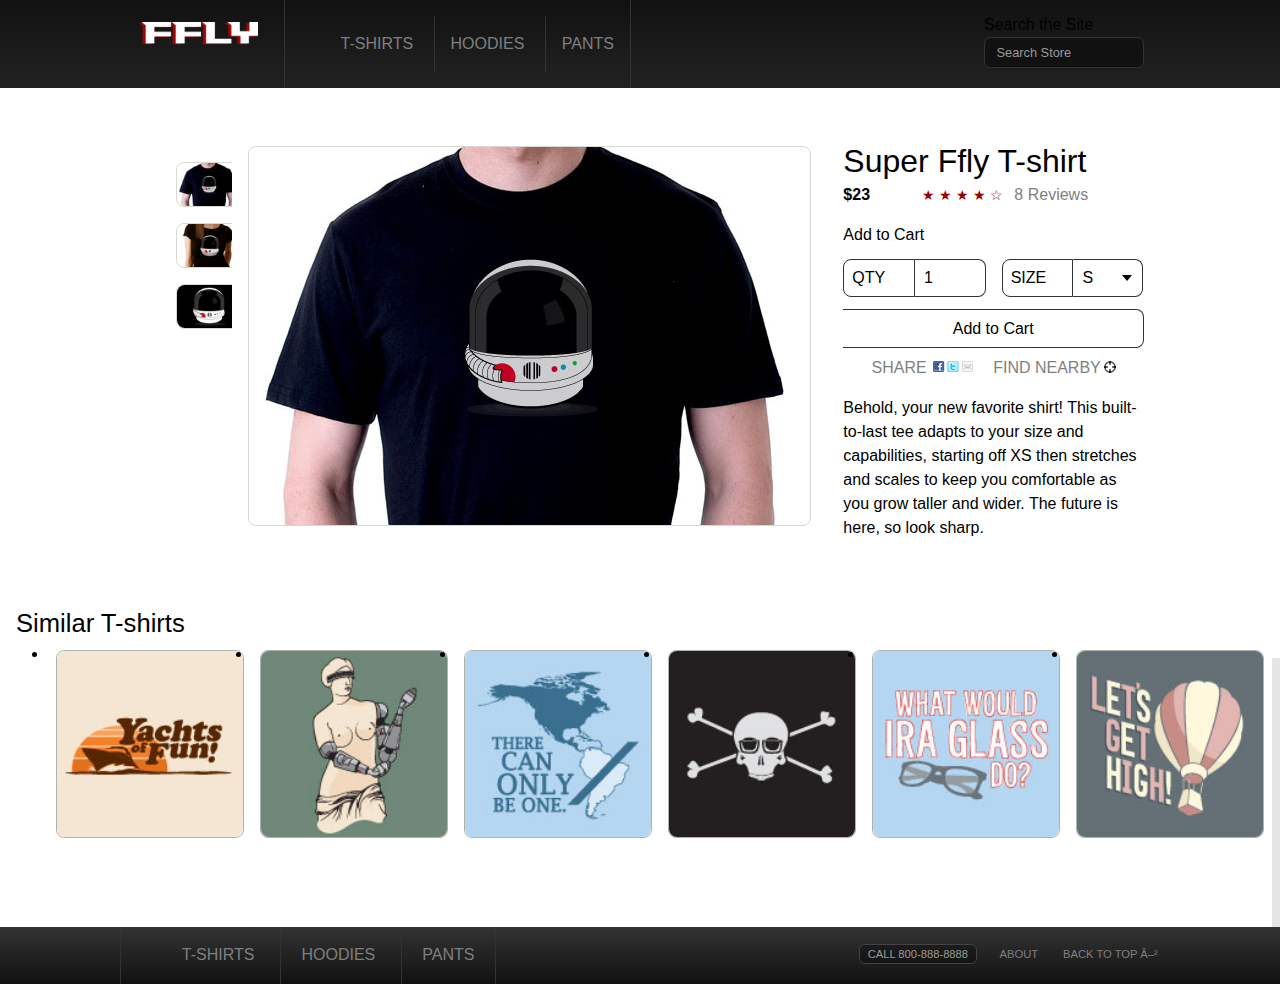
==== commit be5dafdc: "Added javascript for image selection" ====
--- a/index.html
+++ b/index.html
@@ -180,7 +180,4 @@
             ga('create','UA-XXXXX-X');ga('send','pageview');
         </script>
     </body>
-    <footer>
-	<a href="tel:+18005550199">1-800-555-0199</a>
-    </footer>
 </html>
--- a/css/main.css
+++ b/css/main.css
@@ -1141,6 +1141,61 @@
 		padding: 2em 7em;
 	}
 }
+#comment-link { 
+	position: fixed; 
+	bottom: 0; right: 0; 
+	z-index: 4; 
+	width: 100px; 
+	height: 100px; 
+	overflow: hidden;
+	line-height: 1;
+}
+.csstransforms #comment-link a { 
+	-webkit-transform: rotate(-45deg); 
+	-moz-transform: rotate(-45deg);
+	-o-transform: rotate(-45deg); 
+	-ms-transform: rotate(-45deg); 
+	width: 182px; 
+	height: 100px; 
+	margin-top: 40px;
+	padding: 5px; 
+	text-align: center; 
+}
+#comment-link a strong {
+	display: block;
+}
+#comment-container {
+	position: fixed;
+	top: auto;
+	padding: 1em 1em 4em;
+	bottom: 0;
+	left: 0;
+	width: 100%;
+	-webkit-transition: bottom 0.3s ease-out;
+	-moz-transition: bottom 0.3s ease-out;
+  	-webkit-transition: bottom 0.3s ease-out;
+  	-ms-transition: bottom 0.3s ease-out; 
+  	-o-transition: bottom 0.3s ease-out; 
+  	transition:  bottom 0.3s ease-out;
+}
+#close-comments {
+	display: block;	
+}
+
+/* For IE 7, which doesn't support display: inline-block; */
+label, input,textarea, .nav-anchors li, .nav li, .price, .star, .star li, .product-img nav, .product-img nav li, .product-utils a, .reviews header h2, .footer li {
+	zoom: 1;
+	*display: inline;
+}
+.btn {
+	display: inline-block;	
+}
+h1 {
+	font-size: 2em;
+}
+h2 {
+	font-size: 1.6em;
+}
 /* ==========================================================================
    Helper classes
    ========================================================================== */
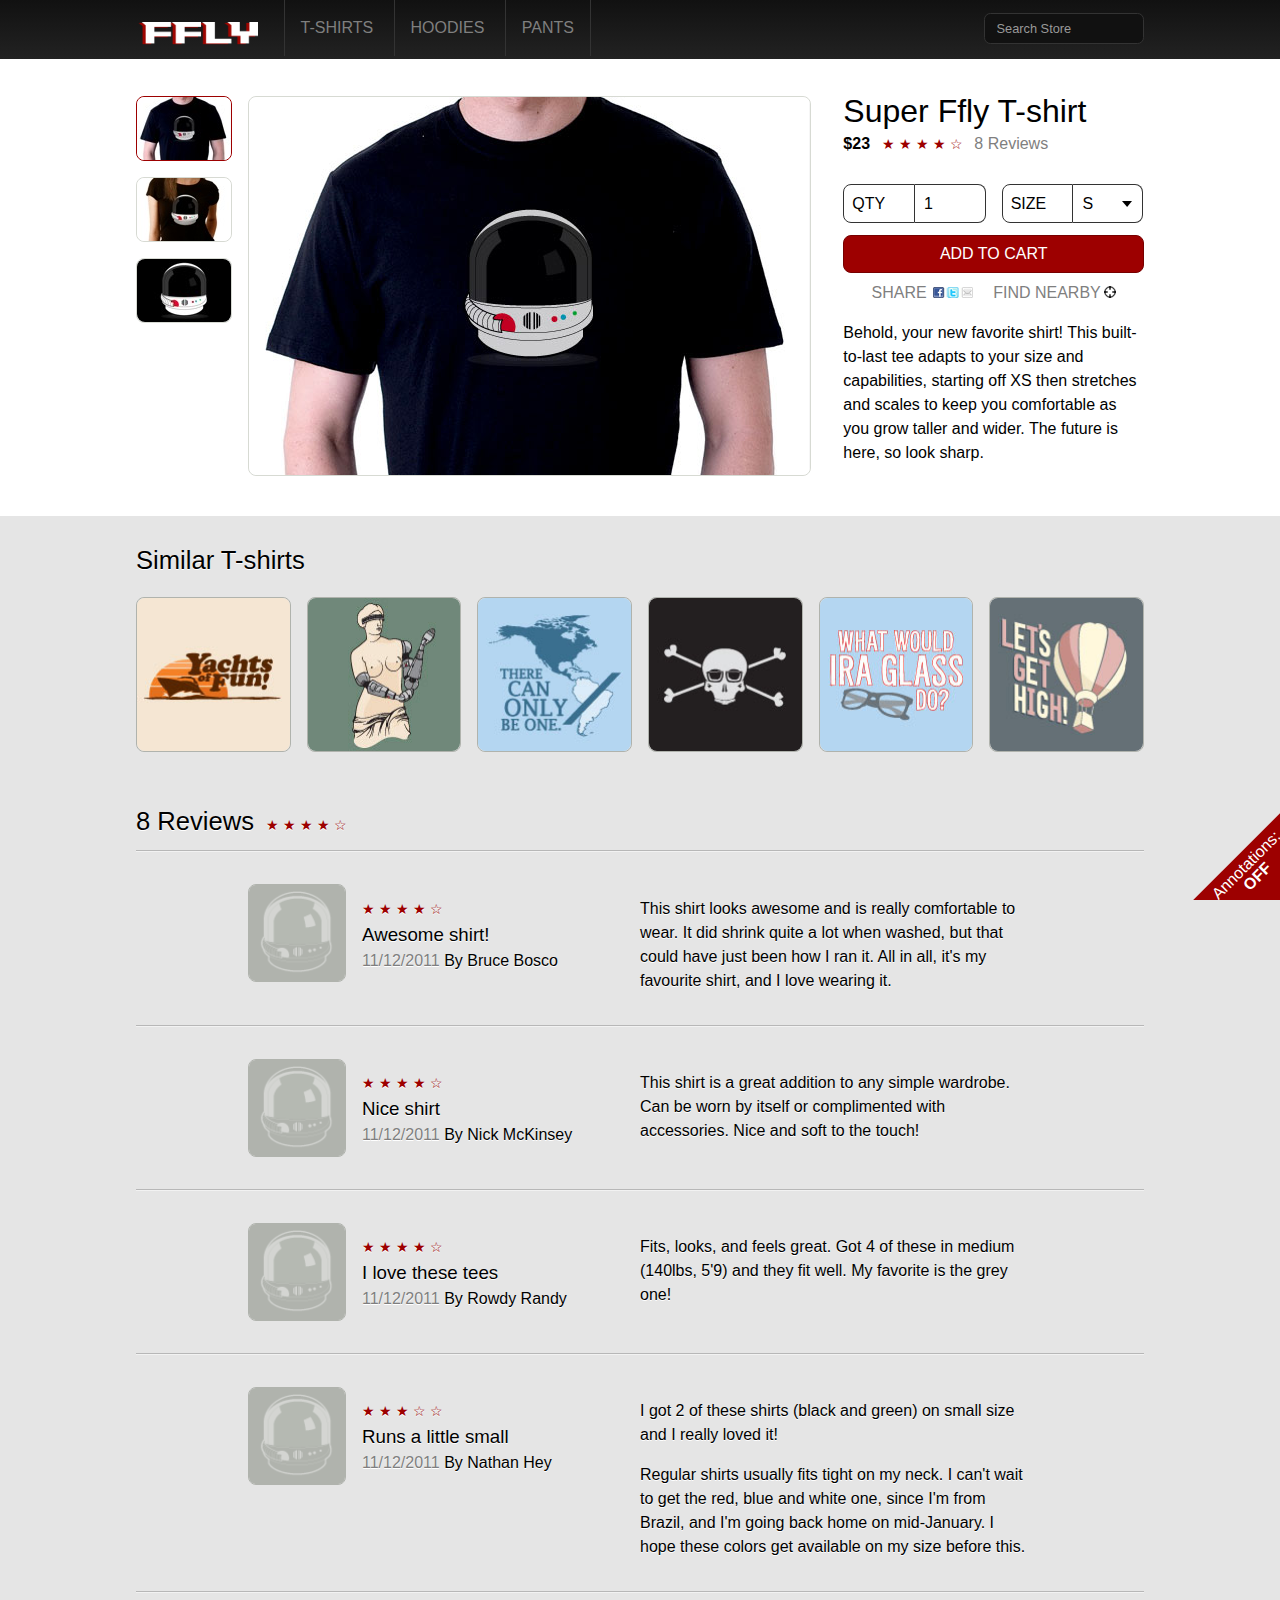
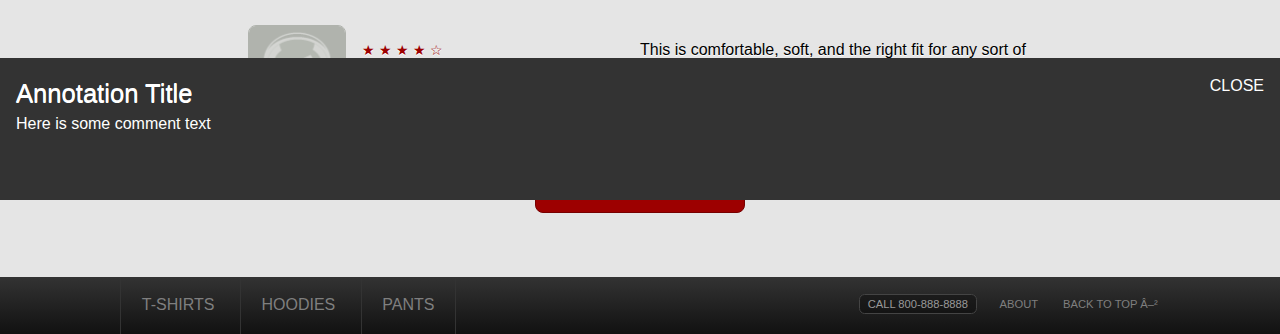
==== commit 5686aaff: "Added Reviews content" ====
--- a/index.html
+++ b/index.html
@@ -58,8 +58,8 @@
                     <a href="#reviews" class="review-count">8 Reviews</a>
                 </div>
                 
-			</header>
-			<div id="product-img" class="product-img">
+		</header>
+		<div id="product-img" class="product-img">
                 <figure class="img-container" id="img-container">
 					<img src="img/product_img_1.jpg" alt="Super Ffly T-shirt" />
 				</figure>
@@ -102,22 +102,12 @@
                 </div>
             </div><!--end .product-description-->
 		</section><!--end .product-main-->        
-		<section class="related-products content-snippet" id="related-products">
+		<section class="aux related-products" id="related-products">
 			<header id="tab-related">
-            	<h2>Similar T-shirts</h2>
+            	<a href="related.html">
+                	<h2>Similar T-shirts</h2>
+                </a>
             </header>
-			<div id="content">
-                <div class="related-list" id="related-list">
-                    <ul>
-                        <li><a href="#"><img src="img/related_1.jpg" alt="Product Name" /></a></li>
-                        <li><a href="#"><img src="img/related_2.jpg" alt="Product Name" /></a></li>
-                        <li><a href="#"><img src="img/related_3.jpg" alt="Product Name" /></a></li>
-                        <li><a href="#"><img src="img/related_4.jpg" alt="Product Name" /></a></li>
-                        <li><a href="#"><img src="img/related_5.jpg" alt="Product Name" /></a></li>
-                        <li><a href="#"><img src="img/related_6.jpg" alt="Product Name" /></a></li>
-                    </ul>
-                </div>
-             </div>
 		</section><!--end .related-products-->
         <section class="aux reviews" id="reviews">
         	<header id="tab-reviews">
--- a/css/main.css
+++ b/css/main.css
@@ -90,11 +90,34 @@
 /* ==========================================================================
    Author's custom styles
    ========================================================================== */
-
+/*Colors
+red: #9d0000
+gray: #d7dad3
+active gray: #b0b3ad
+End Colors*/
+
+/************Reset**************/
+html, body, div, object, iframe, h1, h2, h3, h4, h5, h6, p, blockquote, ol, ul, li, form, fieldset, legend, label, table, header, footer, nav, section { 
+	margin: 0; 
+	padding: 0;
+	border: 0;
+} 
+ol, ul { 
+	list-style: none; 
+}
+header, footer, nav, section, article, hgroup, figure {
+	display: block;	
+}
+legend {
+	display: none;
+}
+/************End Reset**************/
+
+/************Global**************/
 body { 
 	font: 100%/1.5 'Gill Sans', 'Droid Sans', 'Calibri', 'Lucida Grande', 'Trebuchet MS', 'Helvetica Neue', 'Arial', sans-serif; 
 	color: #000;
-	background: url(img/bg2.png) #fff; 
+	background: url(images/bg2.png) #fff; 
 	text-align: center;
 }
 a {
@@ -216,7 +239,41 @@
 :-moz-placeholder {
    color: #999;
 }
-
+/************End Global**************/
+
+/************Classes**************/
+.btn {
+	background: #9d0000; /* Old browsers */
+	text-align: center;
+	text-transform: uppercase;
+	color: #fff;
+	cursor: pointer;
+	display: block;
+	line-height: 1;
+	padding: 0.7em 1em;
+	-moz-border-radius: 0.5em;
+	-webkit-border-radius: 0.5em;
+	-o-border-radius: 0.5em;
+	-ms-border-radius: 0.5em;
+	border-radius: 0.5em;
+    border: 1px solid #770000;
+	-webkit-transition: -webkit-box-shadow 0.3s ease-out;
+	-moz-transition: -moz-box-shadow 0.3s ease-out;
+  	-ms-transition: -ms-box-shadow 0.3s ease-out; 
+  	-o-transition: -o-box-shadow 0.3s ease-out; 
+  	transition:  box-shadow 0.3s ease-out;
+}
+.btn:hover, .btn:focus {
+	background: #710000;
+	border-color: #fff;
+	color: #fff;
+	-webkit-box-shadow: 0 0 10px rgba(0,0,0,0.3);
+	-moz-box-shadow: 0 0 10px rgba(0,0,0,0.3);
+	box-shadow: 0 0 10px rgba(0,0,0,0.3);
+}
+/************End Classes**************/
+
+/************Structure**************/
 header[role="banner"] {
 	position: relative;
 	background: #111; 
@@ -337,62 +394,7 @@
 .queryselectorall .search, .queryselectorall [role="banner"] .nav {
 	display: none;
 }
-.logo {
-	margin: 0;
-	font-size: 1.6em;
-	position: relative;
-	z-index: 1;
-}
-.logo a {
-	display: block;
-	width: 120px;
-	height: auto;
-	padding: 0.6em 1em 0.4em 0.7em;
-}
-.logo img {
-	width: 120px;
-	height: auto;	
-}
-.nav-anchors {
-	display: none;
-}
-.nav {
-	border-left: 1px solid #333;
-	border-right: 1px solid #333;
-}
-header[role="banner"] .nav {
-	float: left;
-	clear: none;
-	margin: 0;
-	border-top: 0;
-}
-.search {
-	border: 0;
-	padding: 0;
-	position: absolute;
-	top: 0.8em;
-	right: 1em;
-	width: 10em;
-}
-.queryselectorall .search, .queryselectorall [role="banner"] .nav {
-	display: block;
-}
-.product-main {
-	padding-bottom: 2em;
-}
-.product-img {
-	float: left;
-	width: 50%;
-	height: auto;
-	margin-top: -4.8em;
-}
-.product-main > header {
-	padding-top: 1em;
-}
-.product-main > header, .product-desc, .product-form, .product-utils, .product-description {
-	padding-left: 2em;
-	margin-left: 50%;
-}
+
 .content {
 	position: relative;
 	text-align: left;
@@ -511,22 +513,8 @@
 	width: 4em;
 	height: auto;
 }
-.product-main {
-	padding-bottom: 2em;
-}
-.product-img {
-	float: left;
-	width: 50%;
-	height: auto;
-	margin-top: -4.8em;
-}
-.product-main > header {
-	padding-top: 1em;
-}
-.product-main > header, .product-desc, .product-form, .product-utils, .product-description {
-	padding-left: 2em;
-	margin-left: 50%;
-}
+
+/*Product Form*/
 .product-form {
 	margin: 0 0 0.5em;
 }
@@ -558,38 +546,6 @@
 	padding-top: 0;
 	padding-bottom: 0;
 }
-/*Product Form*/
-.product-form {
-	margin: 0 0 0.5em;
-}
-.field {
-	-webkit-appearance: none;
-	-moz-box-sizing: border-box;
-	-webkit-box-sizing: border-box;
-	-ms-box-sizing: border-box;
-	-o-box-sizing: border-box;
-	box-sizing: border-box;
-	padding: 0.75em 0 0.75em 0;
-	width: 50%;
-	float: left;
-	overflow: hidden;
-}
-.qty-field {
-	padding-right: 0.5em;
-}
-.size-field {
-	padding-left: 0.5em;
-}
-.submit-form {
-	clear: both;
-	margin-bottom: 1em;
-}
-.submit-form input {
-	display: block;
-	width: 100%;
-	padding-top: 0;
-	padding-bottom: 0;
-}
 /*Share*/
 .product-utils {
 	text-align: center;
@@ -608,6 +564,7 @@
 	background: url([data-uri]) no-repeat 100% 43%;
 	padding-right: 15px;
 }
+
 /*Auxiliary Content*/
 .aux {
 	background: #dcdfd8;
@@ -646,27 +603,7 @@
 	margin: 0 auto;
 	padding: 0 1em 1em;
 }
-.aux {
-	padding: 1em 0;
-}
-.aux header {
-	cursor: default;
-	padding: 0;
-	border: 0;
-	
-}
-.aux header a:after, .aux header a.open:after {
-	content: "";
-}
-[aria-hidden="true"] {
-	display: block;
-}
-.product-description header {
-	display: none;
-}
-.reviews {
-	padding-bottom: 3em;
-}
+
 /*Product Description*/
 .product-description header {
 	border-top: 1px solid #333;
@@ -770,57 +707,8 @@
 .review-content p:last-child {
 	margin: 0;
 }
-.related-products {
-	clear: both;
-	border: 0;
-}
-.related-products header {
-	border: 0;
-}
-.related-products li {
-	width: 16.6666667%;
-}
-.related-nav a {
-	position: absolute;
-	top: 50%;
-	left: -2.5em;
-	z-index: 0;
-	display: block;
-	height: 160px;
-	width: 2.5em;
-	text-indent: -99999em;
-	background: url(http://www.tiffany.com/Shared/images/misc/arrow2_left_on.gif) no-repeat 50% -65px;	
-}
-.related-nav a.nav-next {
-	left: auto;
-	right: -2.5em;
-	background: url(http://www.tiffany.com/Shared/images/misc/arrow2_right_on.gif) no-repeat 50% -65px;	
-}
-/*Reviews*/
-.reviews {
-	border: 0;
-}
-.reviews-list img {
-	max-width: 6em;
-	max-height: 6em;
-	margin: 0 1em 0 0;
-}
-.review-meta {
-	font-size: 1em;
-	float: left;
-	width: 30%;
-	padding-top: 0.8em;
-}
-.review-content {
-	clear: none;
-	padding-top: 0.8em;
-	margin-left: 50%;
-}
-.reviews .btn {
-	display: block;
-	margin: 0 auto;
-	max-width: 11em;
-}
+
+
 /*Footer*/
 .footer {
 	background: #333;
@@ -918,48 +806,18 @@
 .content-snippet {
 	padding: 1em;
 }
-.footer ul {
-	margin: 0;	
-}
-.footer .nav {
-	float: left;	
-}
-.footer .nav li a {
-	padding: 1.3em;
-	line-height: 1;
-}
-.footer ul.service-links {
-	float: right;
-	margin-top: 0.9em;
-}
-.service-links li.tel {
-	display: inline-block;
-}	
-.service-links li.tel a {
-	display: inline;	
-}
-/*Aux Pages*/
-.back-nav a {
-	display: block;
-	padding: 1em;
-	color: #fff;
-	background: #111;
-	background: #111; /* Old browsers */
-	background: -moz-linear-gradient(top, #111 0%, #222 100%); /* FF3.6+ */
-	background: -webkit-gradient(linear, left top, left bottom, color-stop(0%,#111), color-stop(100%,#222)); 
-	background: -webkit-linear-gradient(top, #111 0%,#222 100%); 
-	background: -o-linear-gradient(top, #111 0%,#222 100%);
-	background: -ms-linear-gradient(top, #111 0%,#222 100%); /* IE10+ */
-	background: linear-gradient(top, #111 0%,#222 100%); /* W3C */
-}
-.content-snippet {
-	padding: 1em;
-}
+/************End Structure**************/
+
+/************Mobile Queries**************/
 @media screen and (min-width: 28.75em) {
 .related-products li {
 		width: 33.3333333%;
 	}
 }
+
+/************Mobile Queries**************/
+
+/************Animations**************/
 @-webkit-keyframes fadein {
 	0% { opacity: 0; }
 	100% { opacity: 1;  }
@@ -1015,6 +873,103 @@
 	text-transform: uppercase;
 	display: none;
 }
+/************End Comment Mode**************/
+  /************End Global**************/
+h1 {
+	font-size: 2em;
+}
+h2 {
+	font-size: 1.6em;
+}
+/************End Global**************/
+
+/************End Global**************/
+.btn {
+	display: inline-block;	
+}
+/************End Global**************/
+
+
+/************Structure**************/
+.logo {
+	margin: 0;
+	font-size: 1.6em;
+	position: relative;
+	z-index: 1;
+}
+.logo a {
+	display: block;
+	width: 120px;
+	height: auto;
+	padding: 0.6em 1em 0.4em 0.7em;
+}
+.logo img {
+	width: 120px;
+	height: auto;	
+}
+.nav-anchors {
+	display: none;
+}
+.nav {
+	border-left: 1px solid #333;
+	border-right: 1px solid #333;
+}
+header[role="banner"] .nav {
+	float: left;
+	clear: none;
+	margin: 0;
+	border-top: 0;
+}
+.search {
+	border: 0;
+	padding: 0;
+	position: absolute;
+	top: 0.8em;
+	right: 1em;
+	width: 10em;
+}
+.queryselectorall .search, .queryselectorall [role="banner"] .nav {
+	display: block;
+}
+.product-main {
+	padding-bottom: 2em;
+}
+.product-img {
+	float: left;
+	width: 50%;
+	height: auto;
+	margin-top: -4.8em;
+}
+.product-main > header {
+	padding-top: 1em;
+}
+.product-main > header, .product-desc, .product-form, .product-utils, .product-description {
+	padding-left: 2em;
+	margin-left: 50%;
+}
+/*Aux content*/
+.aux {
+	padding: 1em 0;
+}
+.aux header {
+	cursor: default;
+	padding: 0;
+	border: 0;
+	
+}
+.aux header a:after, .aux header a.open:after {
+	content: "";
+}
+[aria-hidden="true"] {
+	display: block;
+}
+.product-description header {
+	display: none;
+}
+.reviews {
+	padding-bottom: 3em;
+}
+/*Related*/
 .related-products {
 	clear: both;
 	border: 0;
@@ -1141,6 +1096,8 @@
 		padding: 2em 7em;
 	}
 }
+
+/************Comment Mode**************/
 #comment-link { 
 	position: fixed; 
 	bottom: 0; right: 0; 
@@ -1187,15 +1144,6 @@
 	zoom: 1;
 	*display: inline;
 }
-.btn {
-	display: inline-block;	
-}
-h1 {
-	font-size: 2em;
-}
-h2 {
-	font-size: 1.6em;
-}
 /* ==========================================================================
    Helper classes
    ========================================================================== */
@@ -1352,3 +1300,4 @@
         page-break-after: avoid;
     }
 }
+
